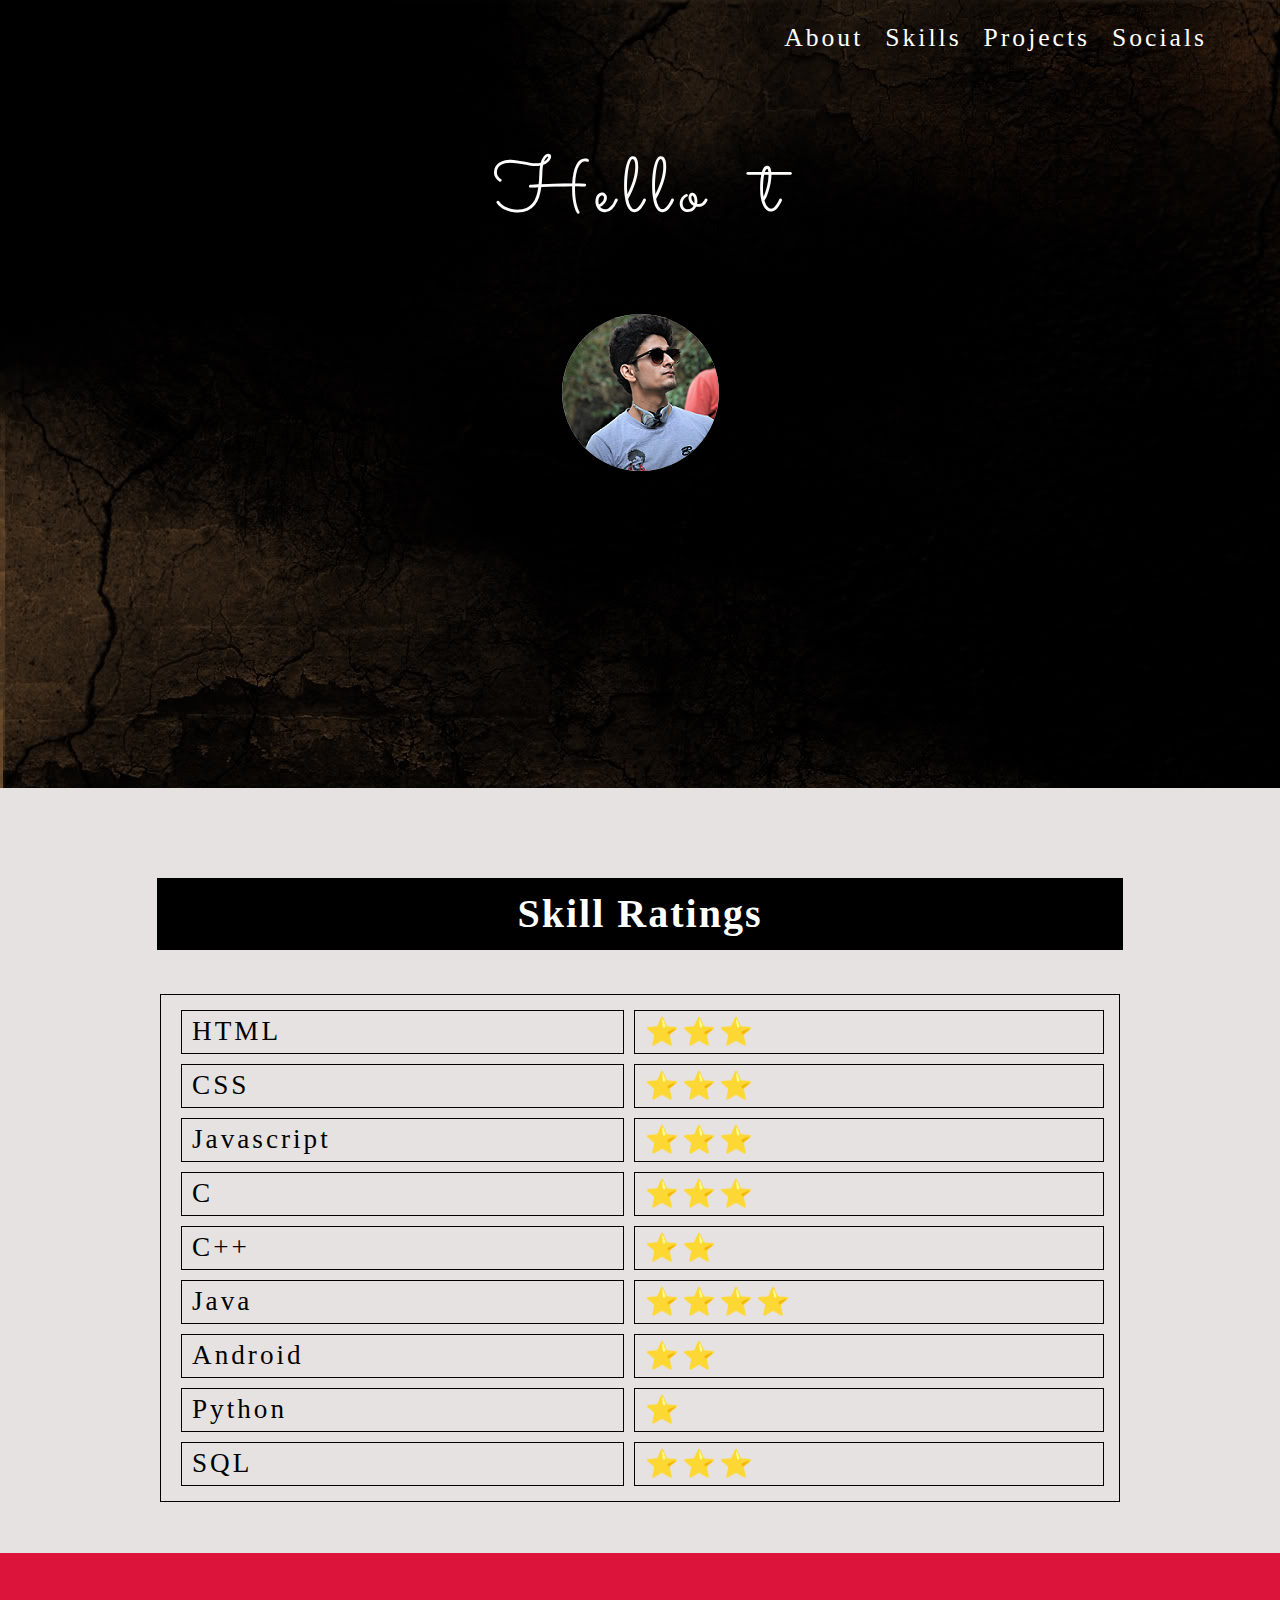
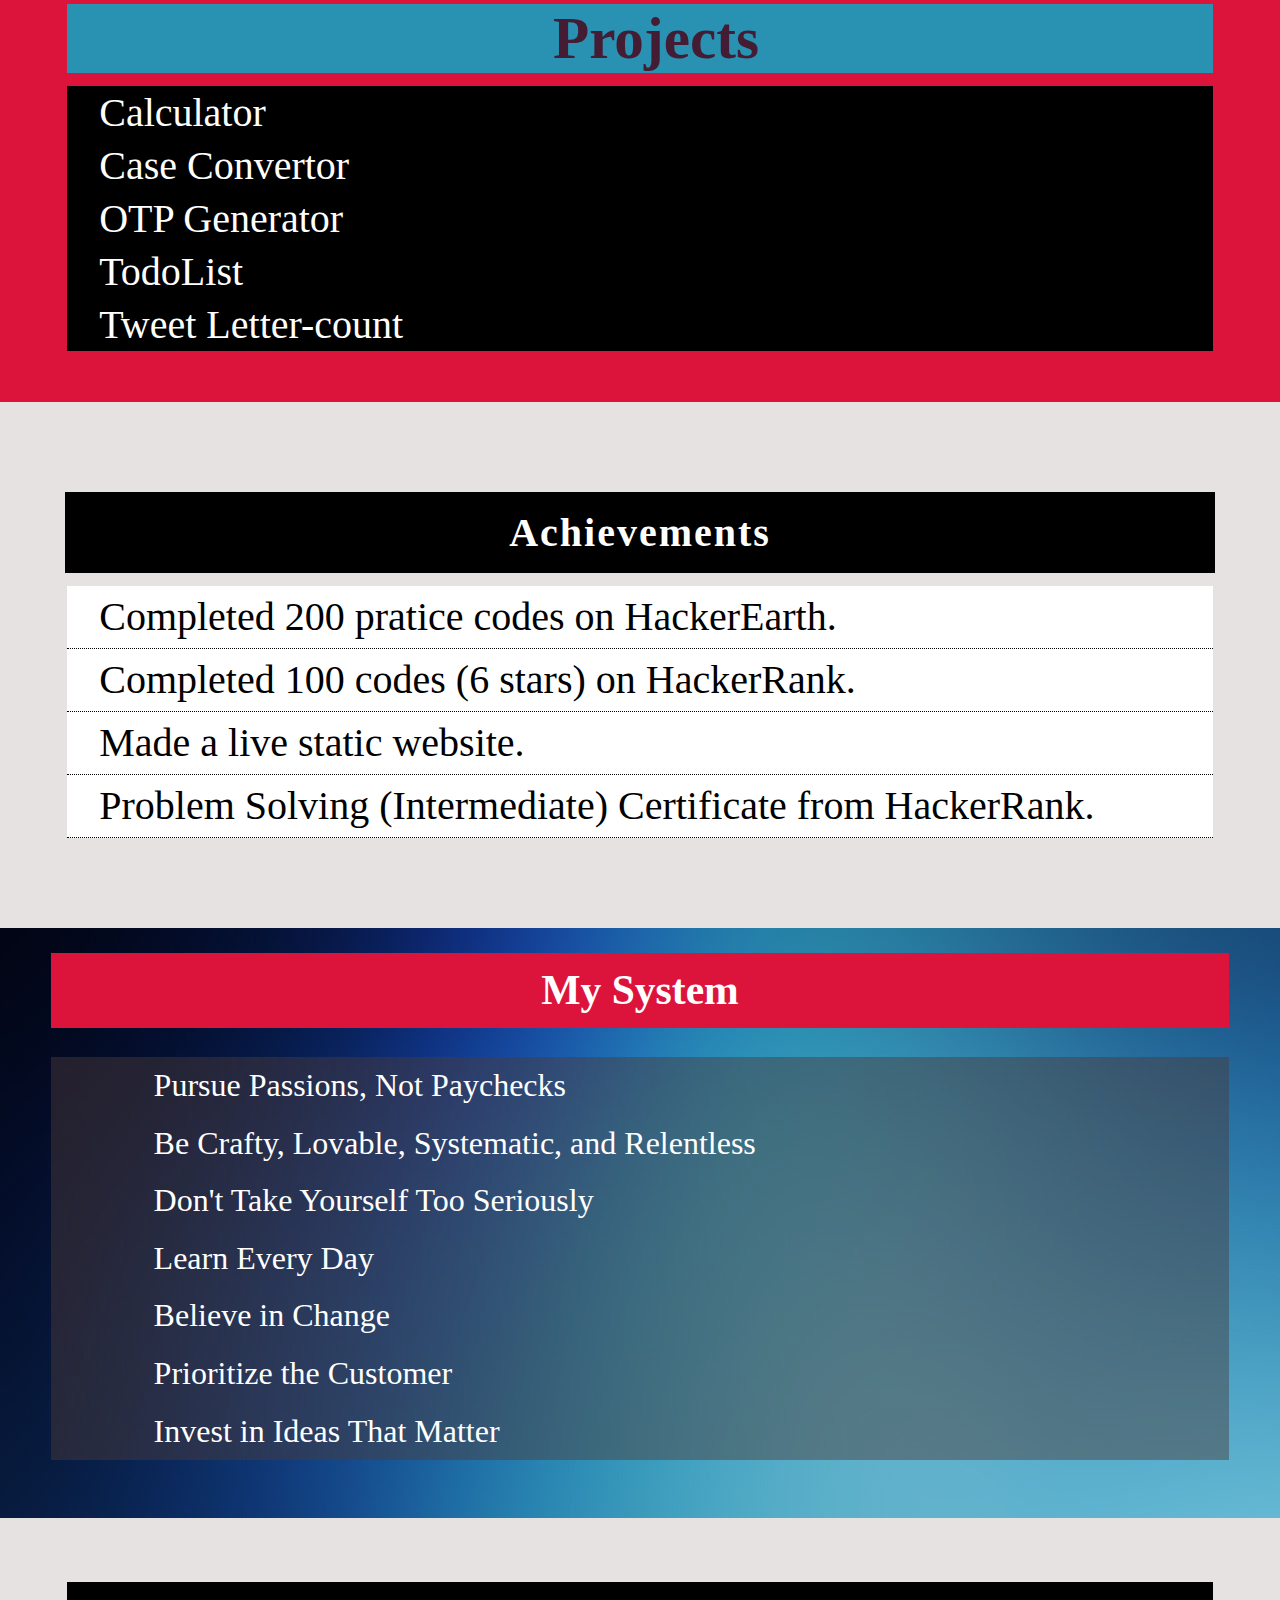
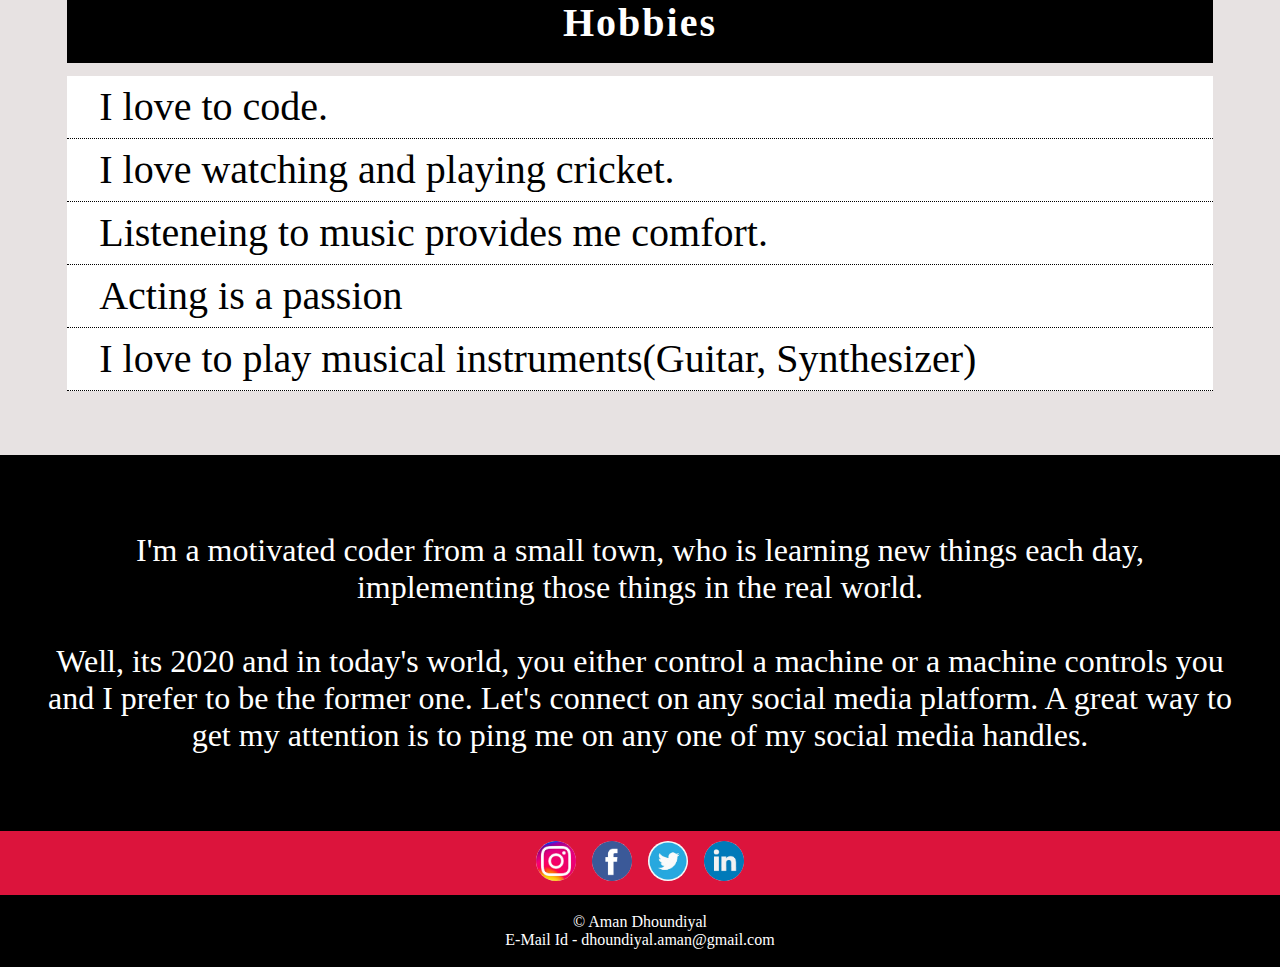
==== index.html @ 6eb8c961 "Update index.html" ====
<!DOCTYPE html>
<html lang="en">
<head>
    <meta charset="UTF-8">
    <meta name="viewport" content="width=device-width, initial-scale=1.0">
    

    <meta name="description" content="Aman Dhoundiyal is a coder who hails from bareilly.
    Website name-www.amandhoundiyal.cf/www.amandhoundiyal.com
    ">
  <meta name="keywords" content="Aman Dhoundiyal Software Developer, Best Coder's Website, 
  Best website, Meliora Videos">
  <meta name="author" content="Aman Dhoundiyal">
    <meta name="msvalidate.01" content="46047F8E75899493DBE0C443505848D6" />

    
    <link rel="icon" href="icon.png">

    <title>Aman Dhoundiyal</title>
    <link rel="stylesheet" href="styles.css">
    <link href="https://fonts.googleapis.com/css2?family=Merriweather&family=Montserrat:wght@400;500&family=Sacramento&display=swap" rel="stylesheet">
    <script type="text/javascript" src="app.js"></script>
</head>
<body onload="load()">
    

    <header>
        <div id="nav">
            <ul>
                <a href="#about"><li>About</li></a>
                <a href="#skills"><li>Skills</li></a>
                <a href="#project"><li>Projects</li></a>
                <a href="#socials"><li>Socials</li></a>
                
            
            </ul>
        </div>
    </header>




  



    <div id="main">
        <p ></p>
        <br>
        <p class="write"> </p>

        <img src="aman.png" alt="Aman Dhoundiyal">

    </div>




<div id=skills>
    <h1>Skill Ratings</h1>
    <table cellspacing="10">
      <tr>
              <td>HTML </td>&nbsp;&nbsp;
              <td> ⭐⭐⭐</td>
            </tr>

            <tr>
                <td>CSS </td>
                <td>⭐⭐⭐</td>
              </tr>

              <tr>
                <td>Javascript </td>
                <td>⭐⭐⭐</td>
              </tr>
  
              <tr>
                <td>C </td>
                <td>⭐⭐⭐</td>
              </tr>

              <tr>
                <td>C++ </td>
                <td>⭐⭐</td>
              </tr>

            <tr>
              <td>Java </td>
              <td>⭐⭐⭐⭐</td>
            </tr>
  
            <tr>
              <td>Android </td>
              <td>⭐⭐</td>
            </tr>
  
            <tr>
                <td>Python </td>
                <td>⭐</td>
              </tr> 
              <tr>

                <td>SQL </td>
                <td>⭐⭐⭐</td>
              </tr>

            
          </table>

        </div>






    <div id="project">
        <h1>Projects</h1>
        <ul>
            <a href="calc.html"><li>Calculator</li></a>
            <a href="case.html"><li>Case Convertor</li></a>
            <a href="otp.html"><li>OTP Generator</li></a>
            <a href="todolist.html"><li>TodoList</li></a>
            <a href="tweet.html"><li>Tweet Letter-count</li></a>
        </ul>
    </div>



    <div id="achievements">
        <h1>Achievements</h1>
        <ul>
            <a href="https://www.hackerearth.com/@dhoundiyal.aman">
            <li>Completed 200 pratice codes on HackerEarth.</li></a>

            <a href="https://www.hackerrank.com/dhoundiyal_aman">
                <li>Completed 100 codes (6 stars) on HackerRank.</li></a>

            <a href="http://www.melioravideos.com/">
                <li>Made a live static website.</li></a>

            <a href="https://www.hackerrank.com/certificates/1d740574e50d">
                <li>Problem Solving (Intermediate) Certificate from HackerRank.</li></a>
        </ul>
    </div>


<div id="intellect">

<h1>My System</h1>
<br>
<ul>
<li> Pursue Passions, Not Paychecks</li>
<li>Be Crafty, Lovable, Systematic, and Relentless</li>
<li>Don't Take Yourself Too Seriously</li>
<li>Learn Every Day</li>
<li>Believe in Change</li>
<li>Prioritize the Customer</li>
<li>Invest in Ideas That Matter</li>
</ul>
<br>
<br>


</div>


<div id="hobbies">
    <h1>Hobbies</h1>
<ul>
    <li>I love to code.</li>
    <li>I love watching and playing cricket.</li>
    <li>Listeneing to music provides me comfort.</li>
    <li>Acting is a passion</li>
    <li>I love to play musical instruments(Guitar, Synthesizer)</li>
</ul>
</div>



<div id="footer">

    <p class="f1" id="about">I'm a motivated coder from a small town,

who is learning new things each day,

implementing those things in the real world.
<br><br>

Well, its 2020 and in today's world, you either control a machine or a machine controls you and 
I prefer to be the former one.

Let's connect on any social media platform. 
A great way to get my attention is to ping me on any one of my social media handles.</p>

<div class="social" id="socials">
    
<a href="https://www.instagram.com/dhoundi_aman/" ><img src="instagram.jpg" alt="Aman Dhoundiyal instagram"></a>
<a href="https://www.facebook.com/amann.dhoundiyal/" ><img src="facebook.png" alt="Aman Dhoundiyal facebook"></a>
<a href="https://twitter.com/aman_dhoundiyal" ><img src="twitter.jpg" alt="Aman Dhoundiyal twitter"></a>
<a href="https://www.linkedin.com/in/aman-dhoundiyal-9a9132147/" ><img src="linked.png" alt="Aman Dhoundiyal linkedin"></a>

    </div>
    <br>

    <p>&#169; Aman Dhoundiyal</p>
    <p>E-Mail Id - dhoundiyal.aman@gmail.com</p>
    <br>

    </div>


</body>
</html>
---- styles.css ----
*{
	margin: 0;
	padding: 0;
}

ul{
   list-style:none;
}

#nav ul{
    float:right;
    margin-right: 5%;
    margin-top: 1%;
    
}

#nav li{
    z-index:2;
    position: relative;
    display: inline-block;
    color: white;
    padding: 1% 0%;
    margin-top: 1.7%;
    padding:2px 8px;
    font-size: 1.6rem;
    transition: 1s ease;
    border:1px solid transparent;
    letter-spacing: 3px;
   }
#nav li:hover{
    color:black;
    background-color: white;
}

/*body{
    background-image: url(bk.jpg);
}*/

/*main*/
#main{
    position: relative;
    background-color: black;
    font-size: 2.5rem;
    color:white;
    display: block;
    height: 788px;
    width: 100%;
    background-image: url(bk.jpg);
}

#main .write{
  
    margin: 7.3% 10% 4.8% 10%;
    font-size: 4.8rem;
    word-spacing: 22px;
    letter-spacing: 9px;
    color:white;
    text-align: center;
    font-family: "Sacramento", cursive; ;
}

#main img{
    display: block;
    margin: 0 auto;
    text-align: center;
    border-radius: 50%;
}




/*Skills*/
#skills{
    background-color: rgba(155, 134, 134, 0.24);
    padding: 2% 0;
}

#skills h1{

    width: 73.4%;
    margin:2% auto 0;
    color: white;

    background-color: black;
    position: relative;
    margin-top: 5%;
font-size: 2.5rem;
letter-spacing: 2px;
text-align: center;
padding: 1%;
}

#skills table,td,tr{
    /* margin-left: 20%; */
    font-size: 1.7rem;
    letter-spacing: 3px;
    margin:2% auto;
    border: 1px solid black;
    padding: 5px;
    padding-left: 10px;

    
    /* text-align: center; */
}

#skills table{
    
    width:75%;
    
     /* border spacing:15px;  */
}







/*Project*/
#project{
background-color:crimson;
padding:4% 0% 2% 0%;
} 

#project h1{
    position: relative;
    margin-top: 17%;
    text-align: center;
    background-color: rgb(41, 145, 177);
    color: rgb(68, 29, 53);
    margin: 0 auto;
    width:87%;
    font-size: 3.7rem;
    padding-left: 2rem;
    }

#project ul{
margin-top: 1%;
padding-bottom: 2%;
}

#project li{
padding-top: 3px;
padding-bottom: 3px;
background-color: black;
color:white;
width: 87%;
margin: 0 auto;
font-size: 2.5rem;
padding-left: 2rem;
transition: 0.5s ease;
}
#project li:hover{
    background-color: white;
    color: black;
}
#project a{
    text-decoration: none;
}

/*achievements*/
#achievements{
    line-height: 1.4;
        background-color: rgba(155, 134, 134, 0.24);
        padding: 5% 0;
    }
    
    #achievements h1{
        width: 89.8%;
        margin:2% auto 0 auto;
        color: white; 
        background-color: black;


    font-size: 2.5rem;
    letter-spacing: 2px;
    text-align: center;
    padding: 1% 0 1% 0;
    }

    #achievements ul{
        margin-top: 1%;
        padding-bottom: 2%;
        }
        #achievements li{
        padding-top: 3px;
        padding-bottom: 3px;
        background-color: white;
        color: black;
        width: 87%;
        margin: 0 auto;
        font-size: 2.5rem;
        padding-left: 2rem;
        transition: 0.5s ease;
        border-bottom: 1px dotted;
        }
        #achievements li:hover{
           
            background-color: black;
        color:white;
        }

        #achievements a{
text-decoration: none;
        }




/*intellect*/
#intellect{
    background-image: url(blg.jpg);
    line-height: 1.8;
    padding-left: 0%;
    padding-top: 2%;
}
#intellect h1{

width: 92%;
    background-color: crimson;
    margin: 0 auto;
    padding-top: 0%;
    text-align: center;
    color: white;
    font-size: 2.6rem;
}

#intellect ul{
    background-color: rgba(76, 59, 56, 0.464);
    padding-left: 8%;
    width: 84%;
    margin: 0 auto;
}
#intellect li{
    color: white;
    font-size: 2rem;
    
}



/*hobbies*/
#hobbies{
    line-height: 1.4;
    background-color: rgba(155, 134, 134, 0.24);
    padding: 3% 0 ;
}

#hobbies h1{
    width: 87.6%;
    margin:2% auto 0;
    color: white;
    background-color: black;


font-size: 2.5rem;
letter-spacing: 2px;
text-align: center;
padding: 1%;
}

#hobbies ul{
    margin-top: 1%;
    padding-bottom: 2%;
    }
    #hobbies li{
    padding-top: 3px;
    padding-bottom: 3px;
    background-color: white;
    color: black;
    width: 87%;
    margin: 0 auto;
    font-size: 2.5rem;
    padding-left: 2rem;
    transition: 0.5s ease;
    border-bottom: 1px dotted;
    }
    #hobbies li:hover{
       
        background-color: black;
    color:white;
    }







/*Footer*/
#footer{
    background-color: black;
}
#footer img{
    height:40px;
    width: 40px;
    padding:5px;
    border-radius: 53%;
    
}
.f1{
font-size: 2rem;
padding: 1% 5%;
margin-left: 1.5%;
margin-right: 1.5%;
}

.social{
    background-color: crimson;
    /* display: inline-block; */
    margin-left: auto;
    margin-right: auto;
    text-align: center;
    padding-top: 4px;
padding-bottom: 4px;

}


#footer img{
    /* transition: 0.5s ease;
    background-color:white; */

    border: 1px solid transparent;
    transition: transform .2s;
    
}

#footer img:hover{
    /* transition: 0.5s ease;
    background-color:white; */
    transform: scale(1.25);
    transition: 0.9 ease;
    border: 1px solid white;
    color: white;
    
}
#footer p{
    text-align: center;
    color:white;
   
}
.f1{
    padding: 6% 2% 6% 2%;
}



@media (max-width:780px)
{

    #main .write{
        padding-top:11%;
        padding-bottom: 5%;
        margin: 0 10%;
        font-size: 3.5rem;
        word-spacing: 17px;
        letter-spacing: 8px;
        color:white;
        text-align: center;
        font-family: "Sacramento", cursive; ;
    }

    
    #skills h1{
        width:77.5%;
            }

    #achievements h1{
        width: 93.8%;
    }
    #hobbies h1{
        width:92.5%;


}
}

@media (max-width:500px)
{
    h1,h2{
        font-size: 2.1rem;
    }

    .f1{
        font-size: 1.4rem;
    }

    ul li{
        font-size: 1.3rem;
    }

    #main .write{
        padding-top:11%;
        padding-bottom: 17%;
        margin: 0 10%;
        font-size: 2.5rem;
        word-spacing: 16px;
        letter-spacing: 7px;
        color:white;
        text-align: center;
        font-family: "Sacramento", cursive; ;
    }

    #nav li{
        font-size: 0.8rem;
    }
    #skills h1{
        width:77.5%;
            }

            #skills table,td,tr{
                /* margin-left: 20%; */
                font-size: 1.2rem;
                letter-spacing: 2.3px;
                margin:2% auto;
                border: 1px solid black;
                padding: 3.5px;
                padding-left: 8px;
            
                
                /* text-align: center; */
            }




            #project h1{
              font-size: 2.2rem;
            }
  #project ul li{
    font-size: 1.3rem;
  }

    #achievements h1{
      width: 93.8%;
      font-size: 2.1rem;
  }
  #achievements ul li{
    font-size: 1.3rem;
  }

  #intellect h1{
    font-size: 2.1rem;
  }
  #intellect ul li{
    font-size: 1.3rem;
  }

  #hobbies h1{
      width:92.5%;
      font-size: 2.1rem;
  }
  #hobbies ul li{
    font-size: 1.3rem;
  }

  #about{
    font-size: 1.3rem;
  }
}



@media (max-width:330px){

    li{
        font-size: 1.0rem;
    }

    h1,h2{
        font-size: 2rem;
    }


    #main .write{
        padding-top:11%;
        padding-bottom: 6%;
        margin: 0 10%;
        font-size: 2.5rem;
        word-spacing: 16px;
        letter-spacing: 7px;
        color:white;
        text-align: center;
        font-family: "Sacramento", cursive; ;
    }

    #nav li{
        font-size: 0.8rem;
    }
    #skills h1{
        width:77.5%;
            }

    #skills table,td,tr{
                /* margin-left: 20%; */
                font-size: 1.1rem;
                letter-spacing: 2.1px;
                margin:1% auto;
                border: 1px solid black;
                padding: 3.3px;
                padding-left: 8px;
            
                
                /* text-align: center; */
      }


      #project h1{
        font-size: 2.1rem;
      }
    #achievements h1{
        width: 93.8%;
        font-size: 2rem;
    }
    #achievements ul li{
      font-size: 1.2rem;
    }

#intellect h1{
  font-size: 2rem;
}
#intellect ul li{
  font-size: 1.2rem;
}

    #hobbies h1{
        width:92.5%;
        font-size: 2rem;
    }
    #hobbies ul li{
      font-size: 1.2rem;
    }

    #about{
      font-size: 1.2rem;
    }

  }
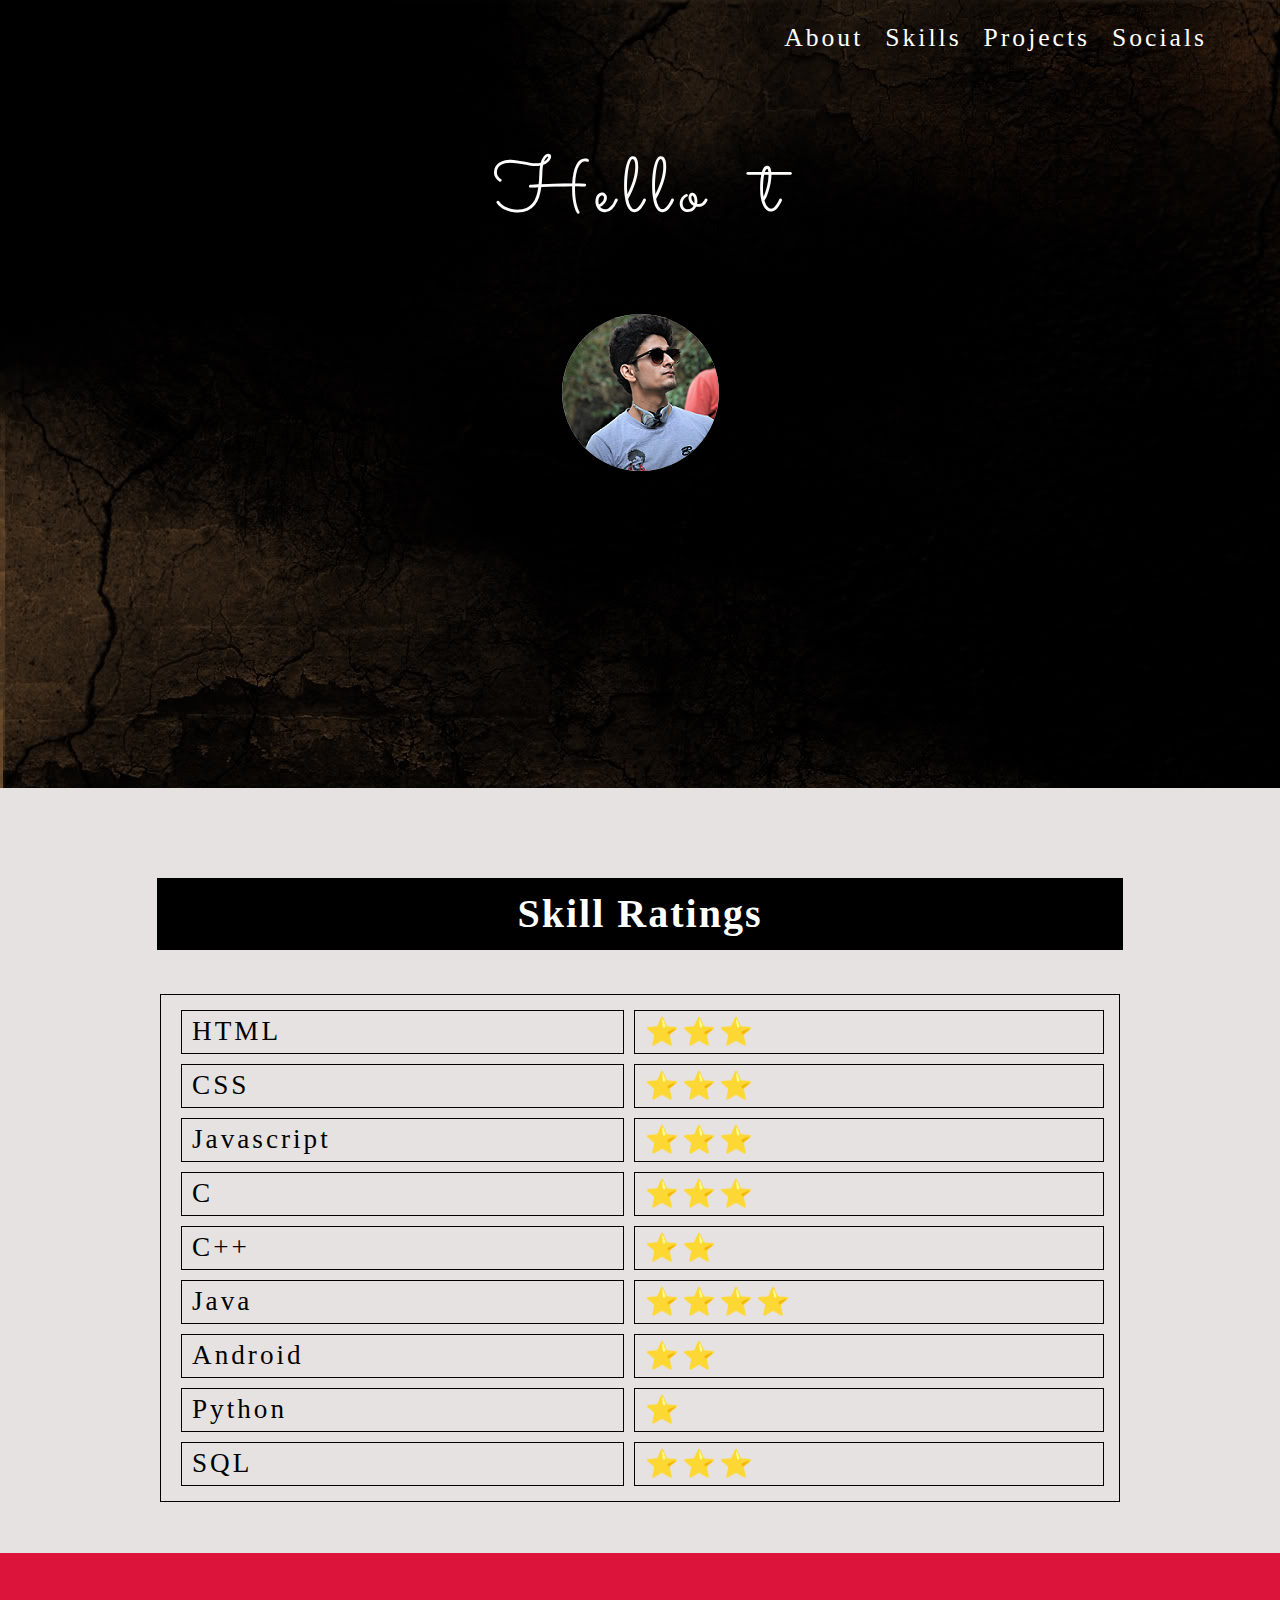
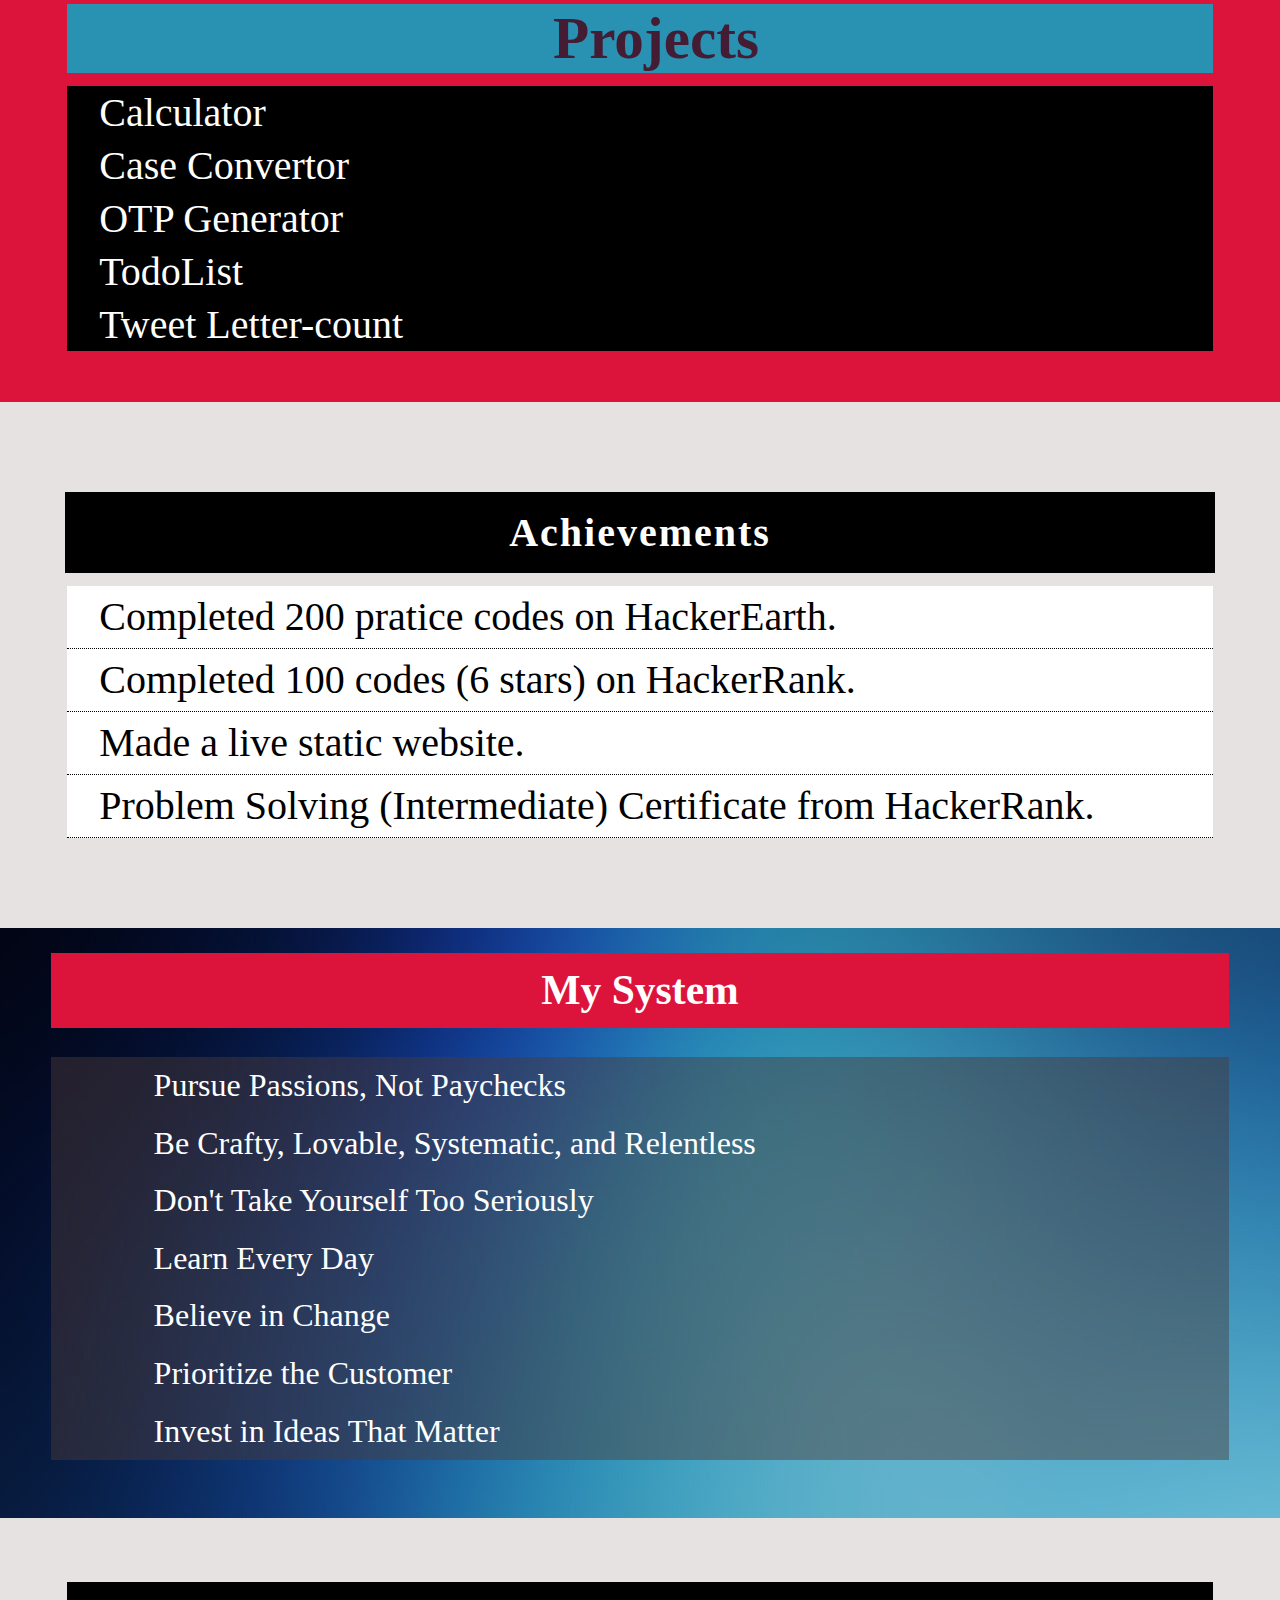
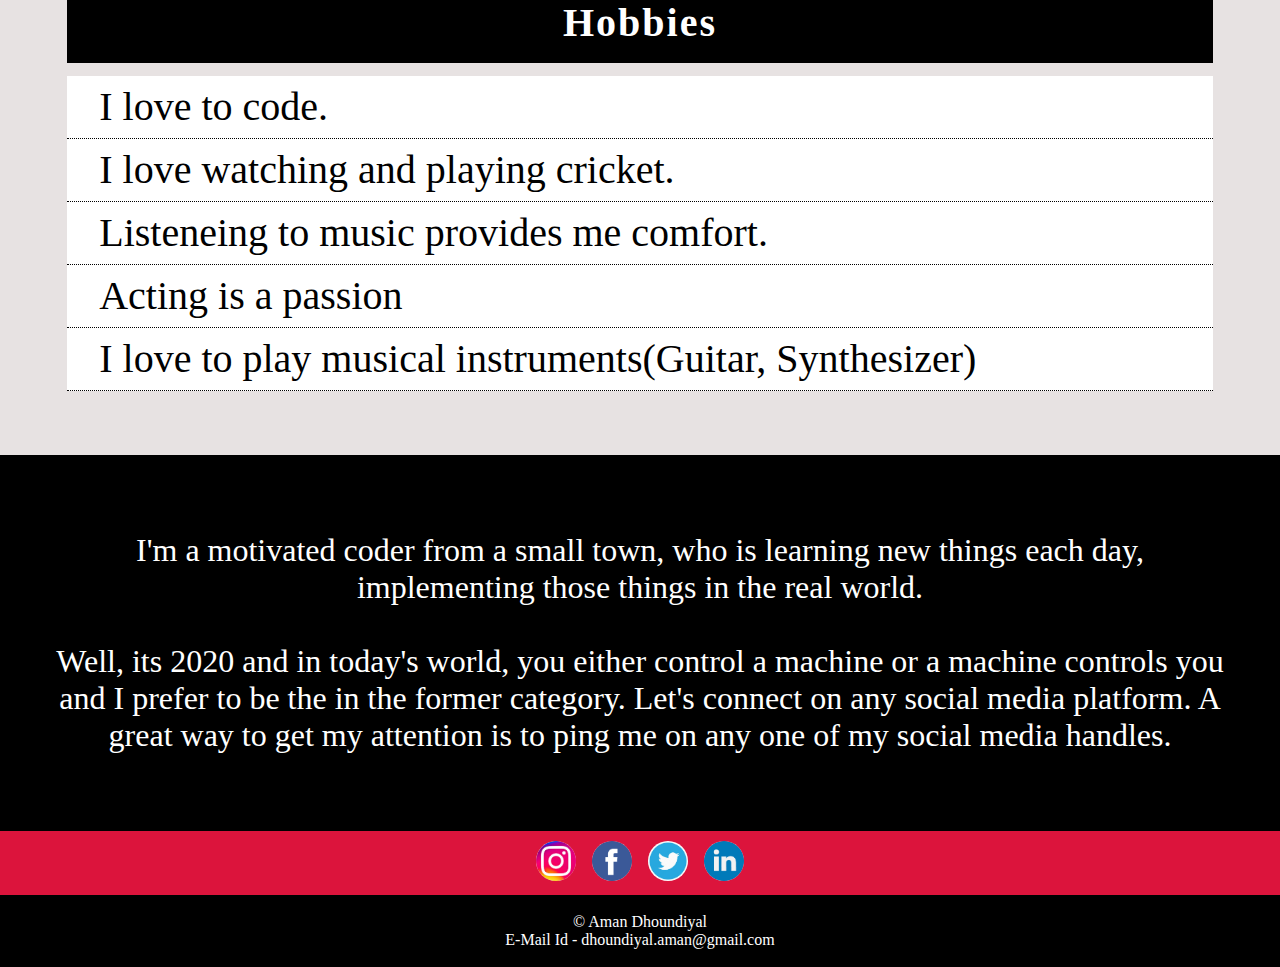
==== commit 2edf8c53: "Update index.html" ====
--- a/index.html
+++ b/index.html
@@ -188,7 +188,7 @@
 <br><br>
 
 Well, its 2020 and in today's world, you either control a machine or a machine controls you and 
-I prefer to be the former one.
+I prefer to be the in the former category.
 
 Let's connect on any social media platform. 
 A great way to get my attention is to ping me on any one of my social media handles.</p>
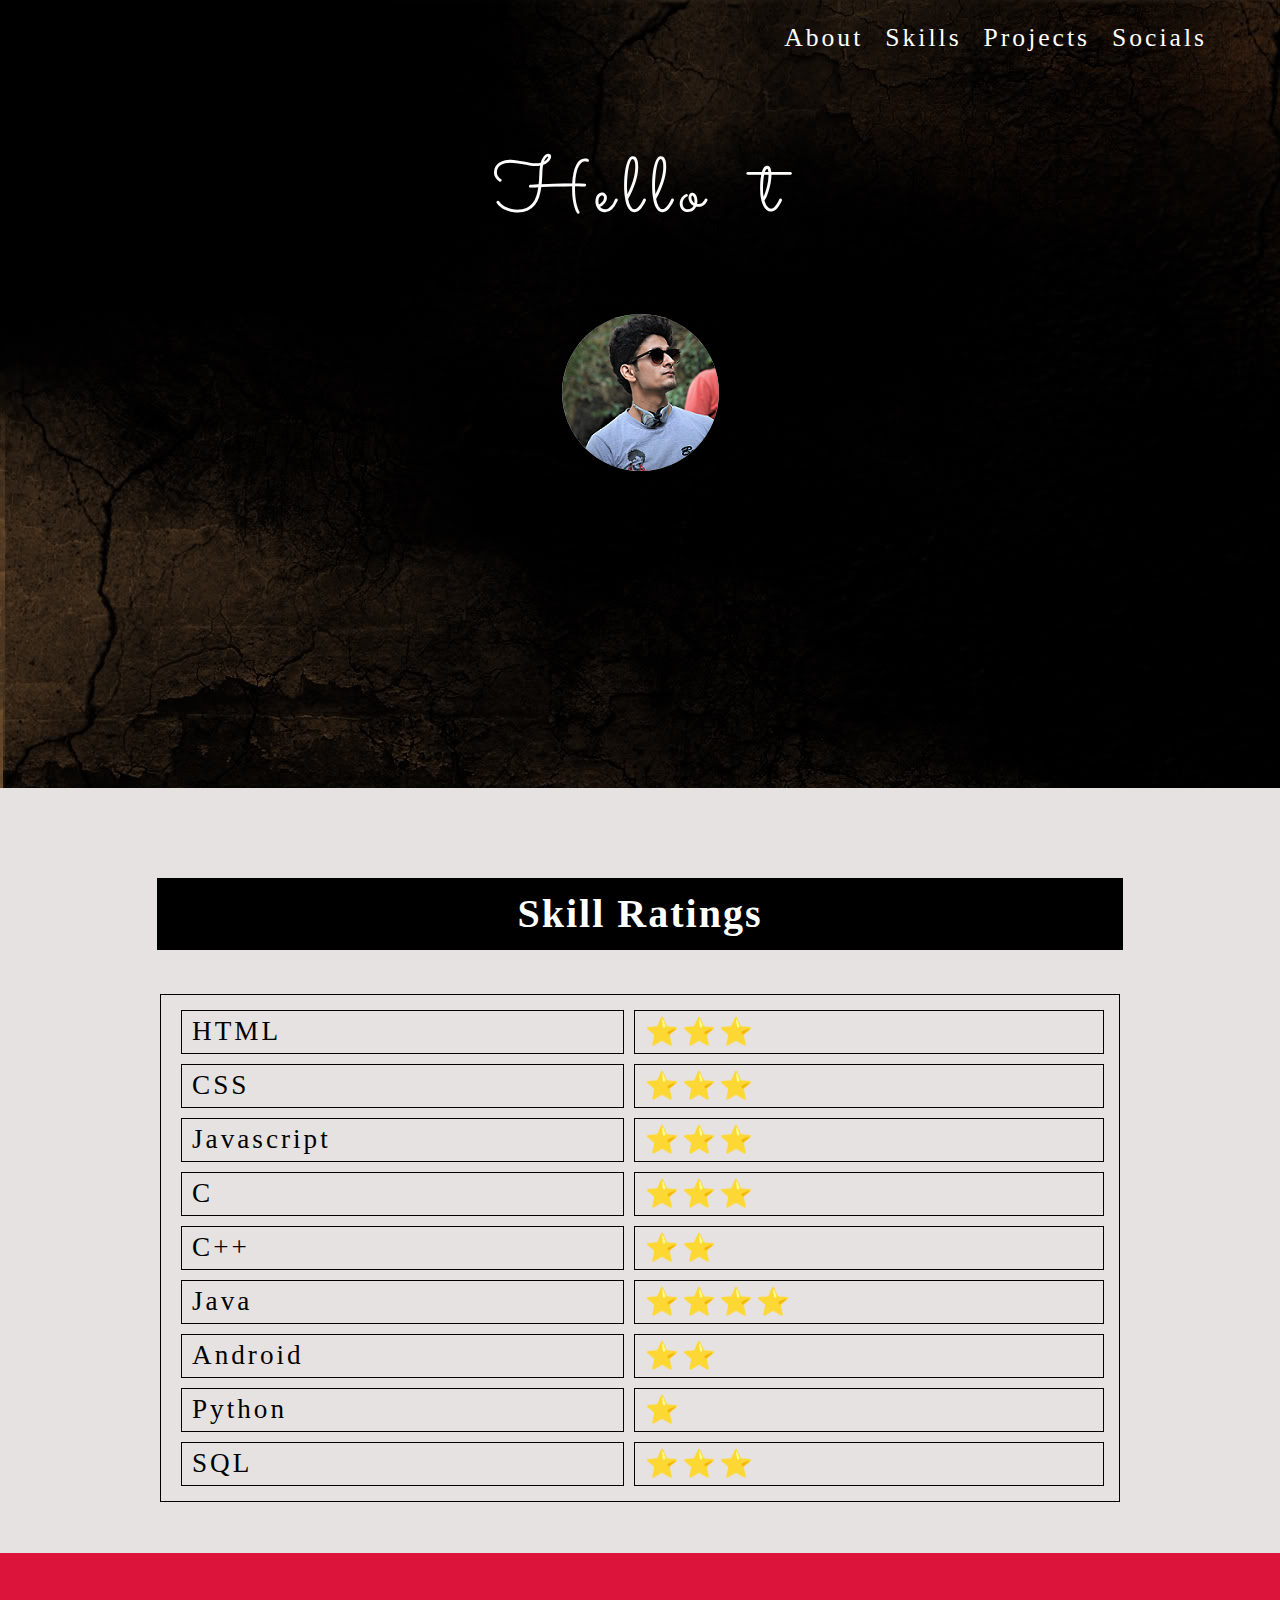
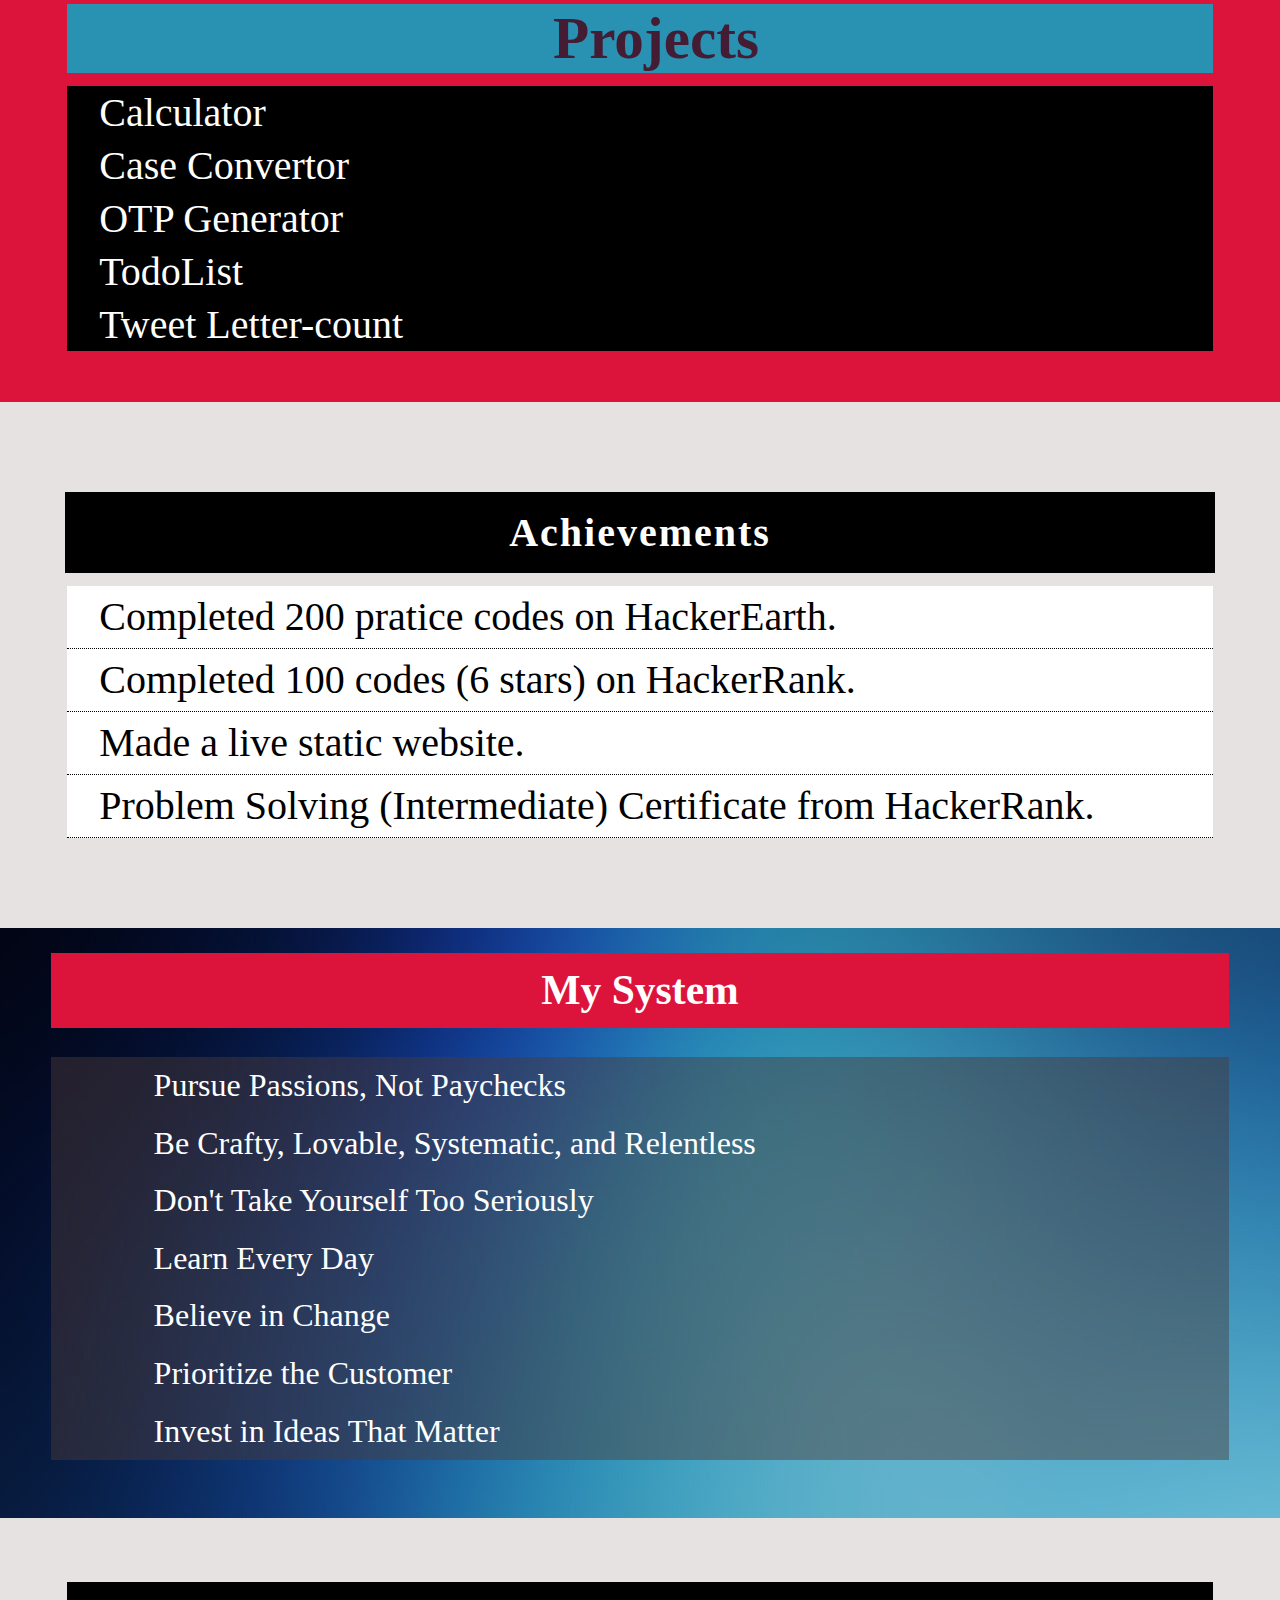
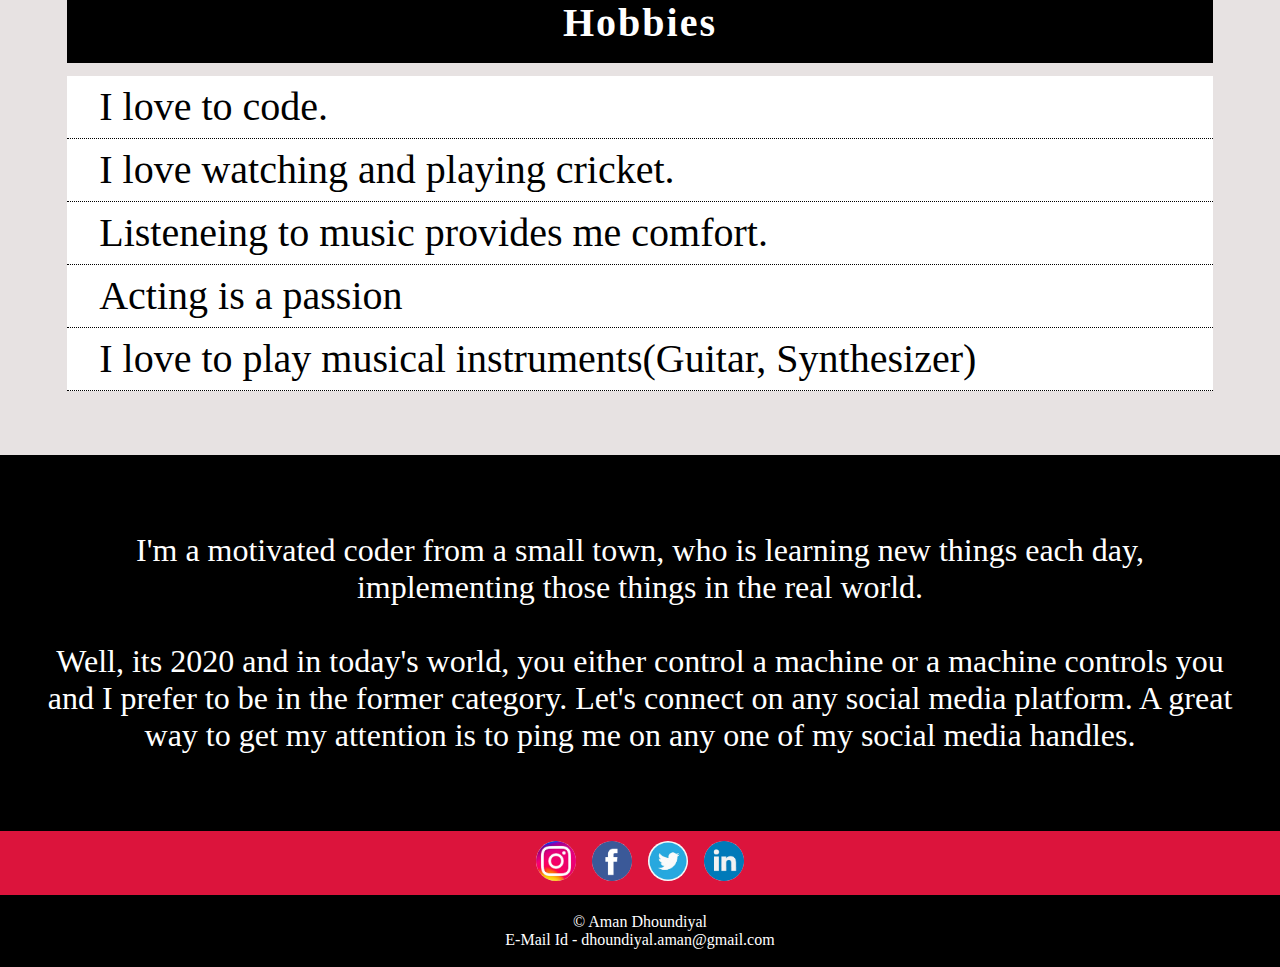
==== commit 50bb64c3: "Update index.html" ====
--- a/index.html
+++ b/index.html
@@ -188,7 +188,7 @@
 <br><br>
 
 Well, its 2020 and in today's world, you either control a machine or a machine controls you and 
-I prefer to be the in the former category.
+I prefer to be in the former category.
 
 Let's connect on any social media platform. 
 A great way to get my attention is to ping me on any one of my social media handles.</p>
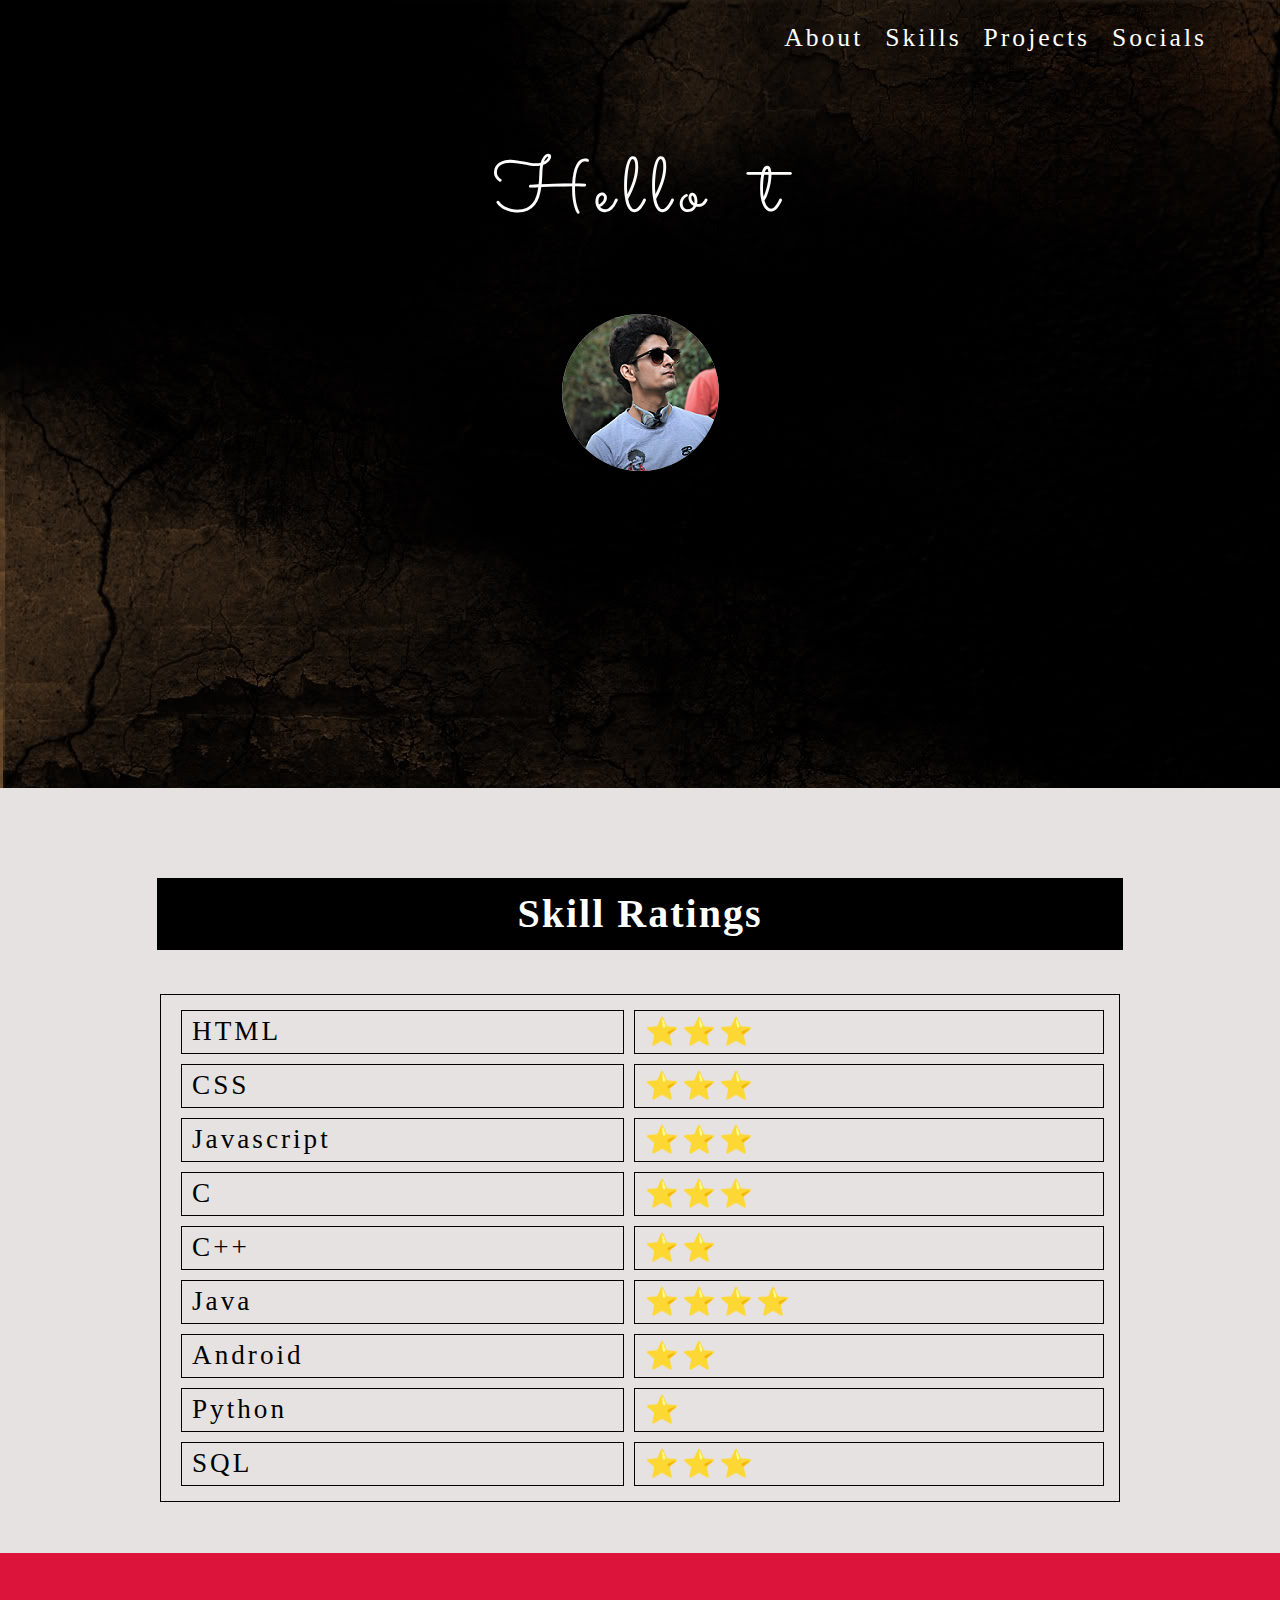
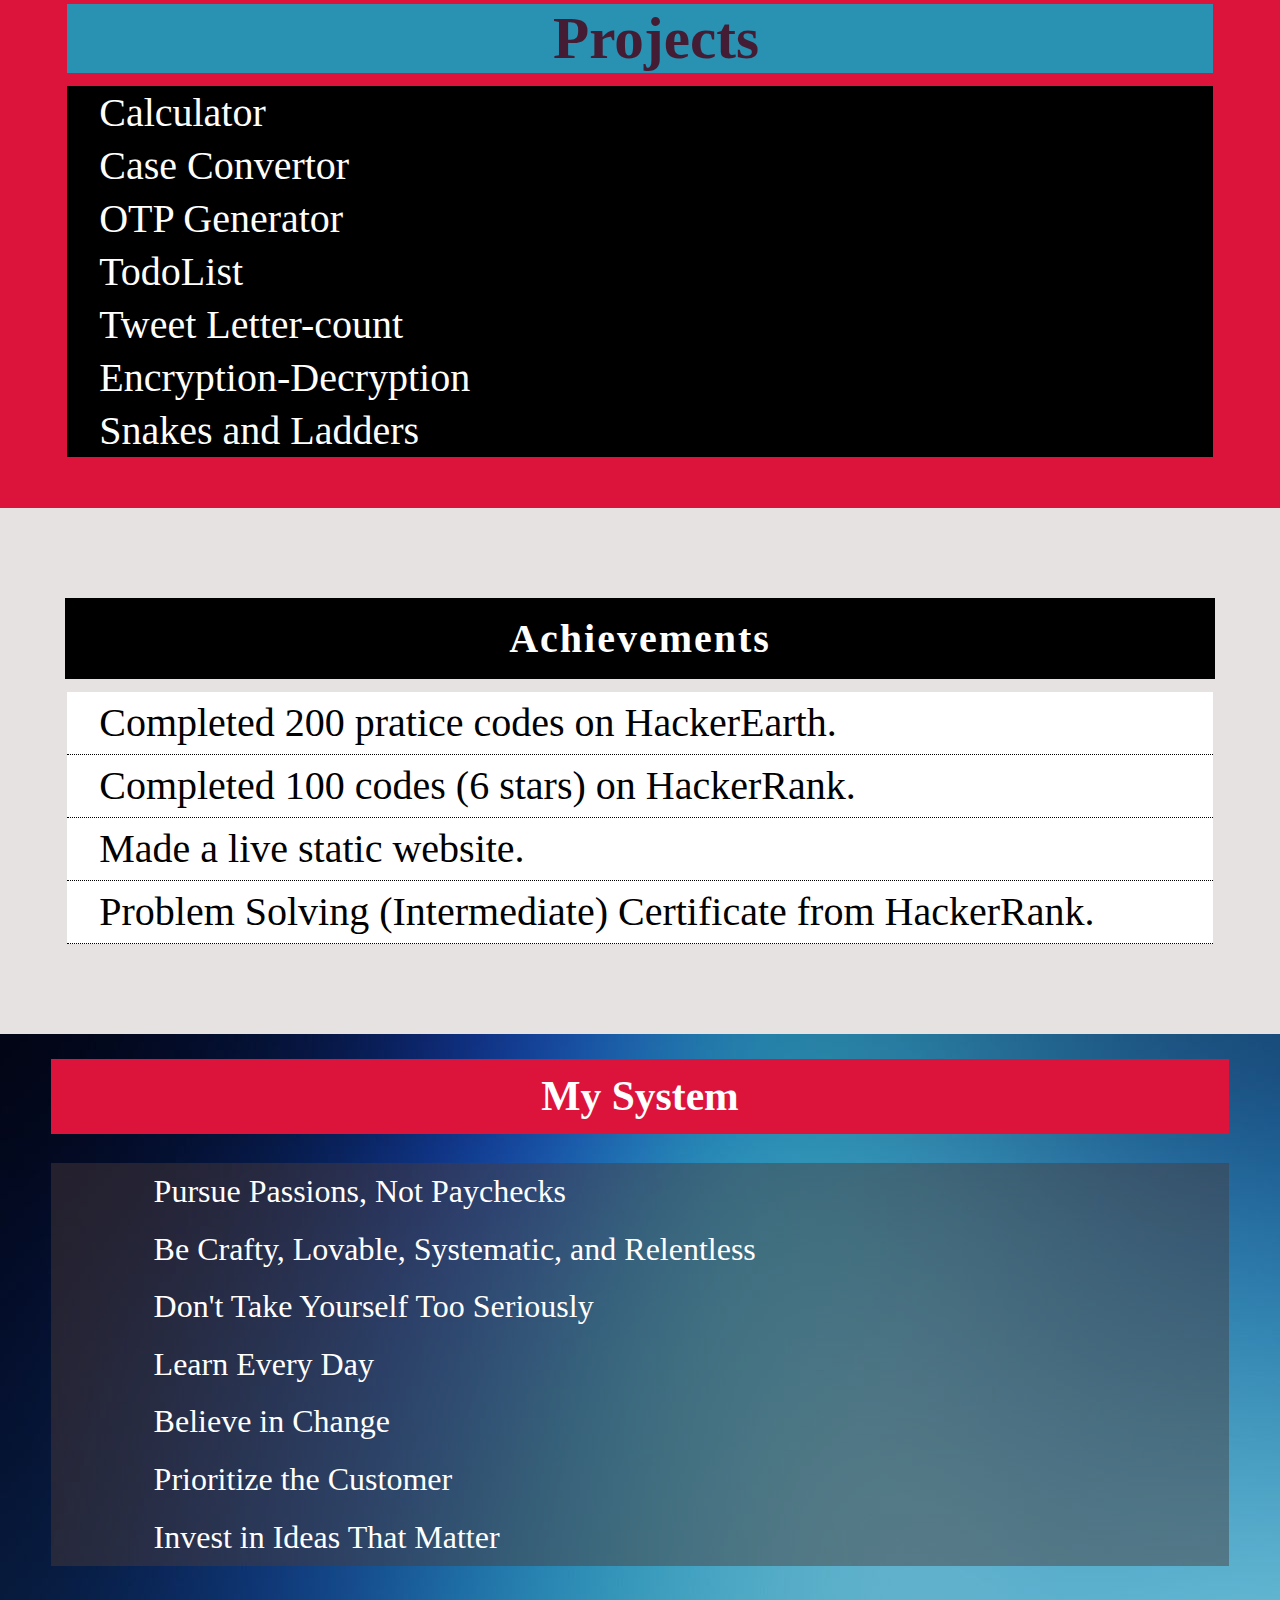
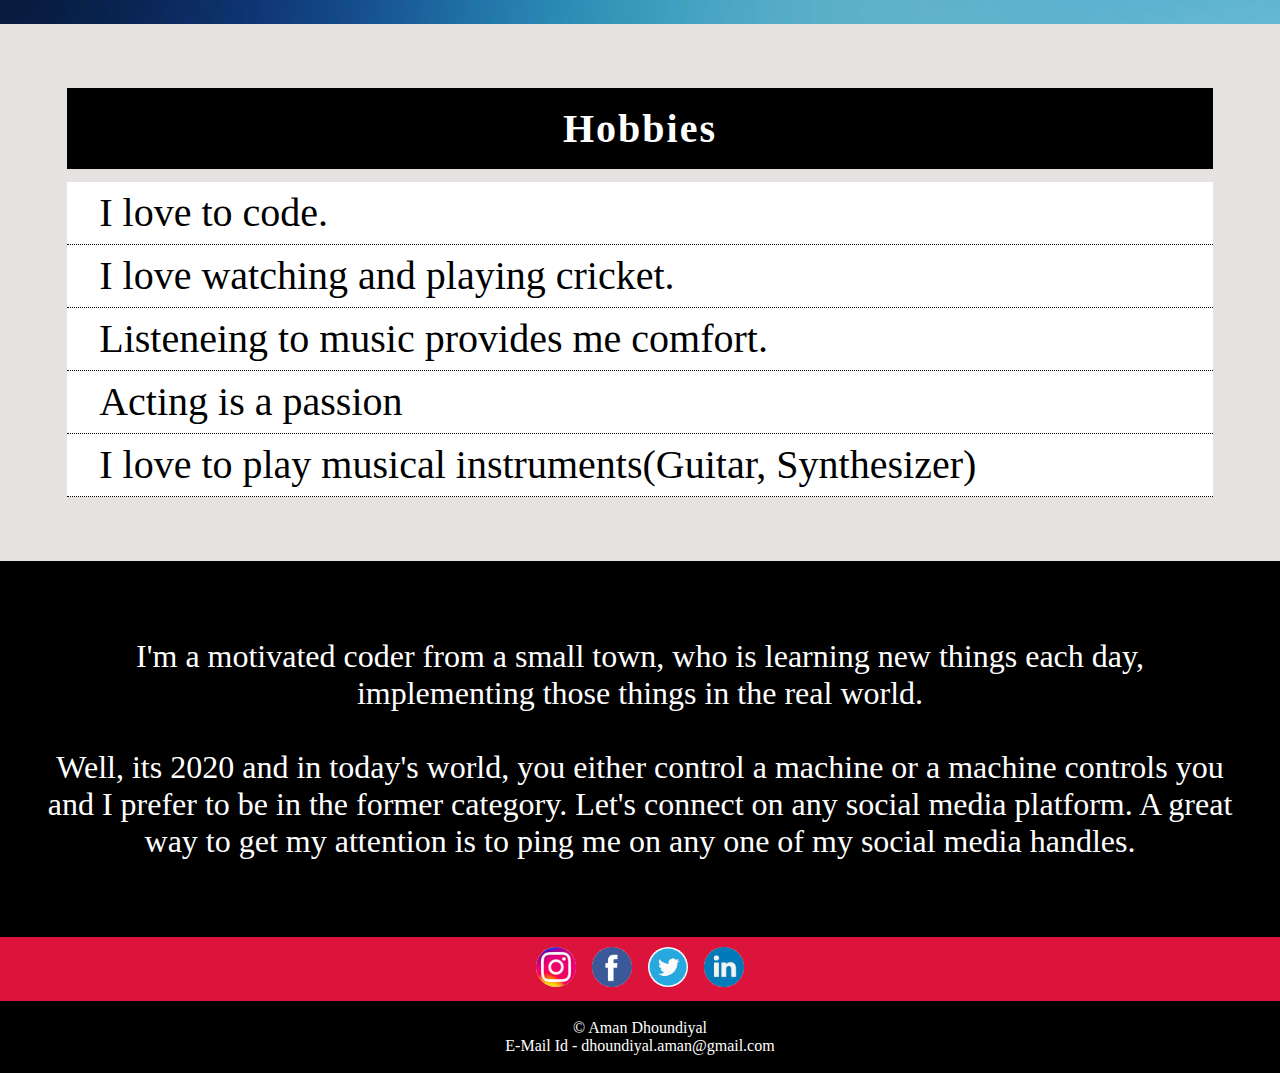
==== commit 1acf125d: "Update index.html" ====
--- a/index.html
+++ b/index.html
@@ -122,6 +122,8 @@
             <a href="otp.html"><li>OTP Generator</li></a>
             <a href="todolist.html"><li>TodoList</li></a>
             <a href="tweet.html"><li>Tweet Letter-count</li></a>
+            <a href="encryp.html"><li>Encryption-Decryption</li></a>
+            <a href="snakesladder.html"><li>Snakes and Ladders</li></a>
         </ul>
     </div>
 
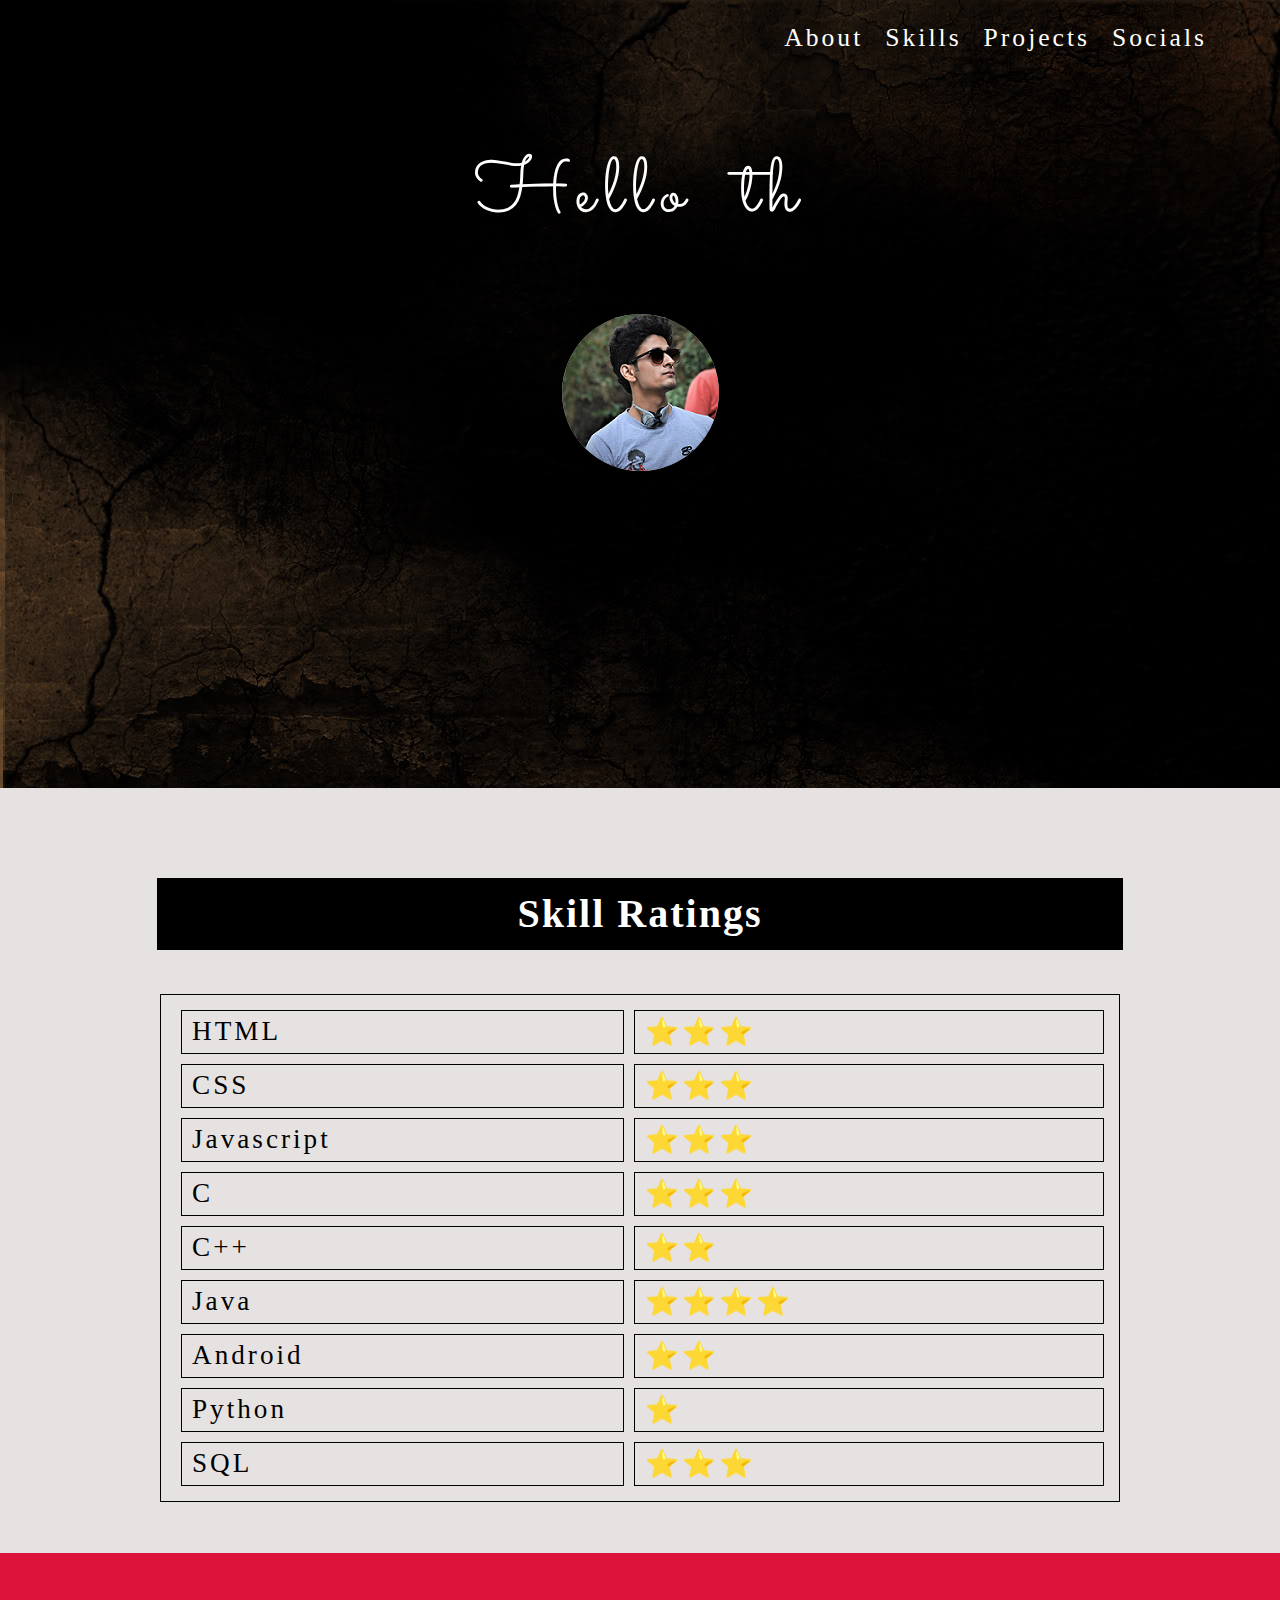
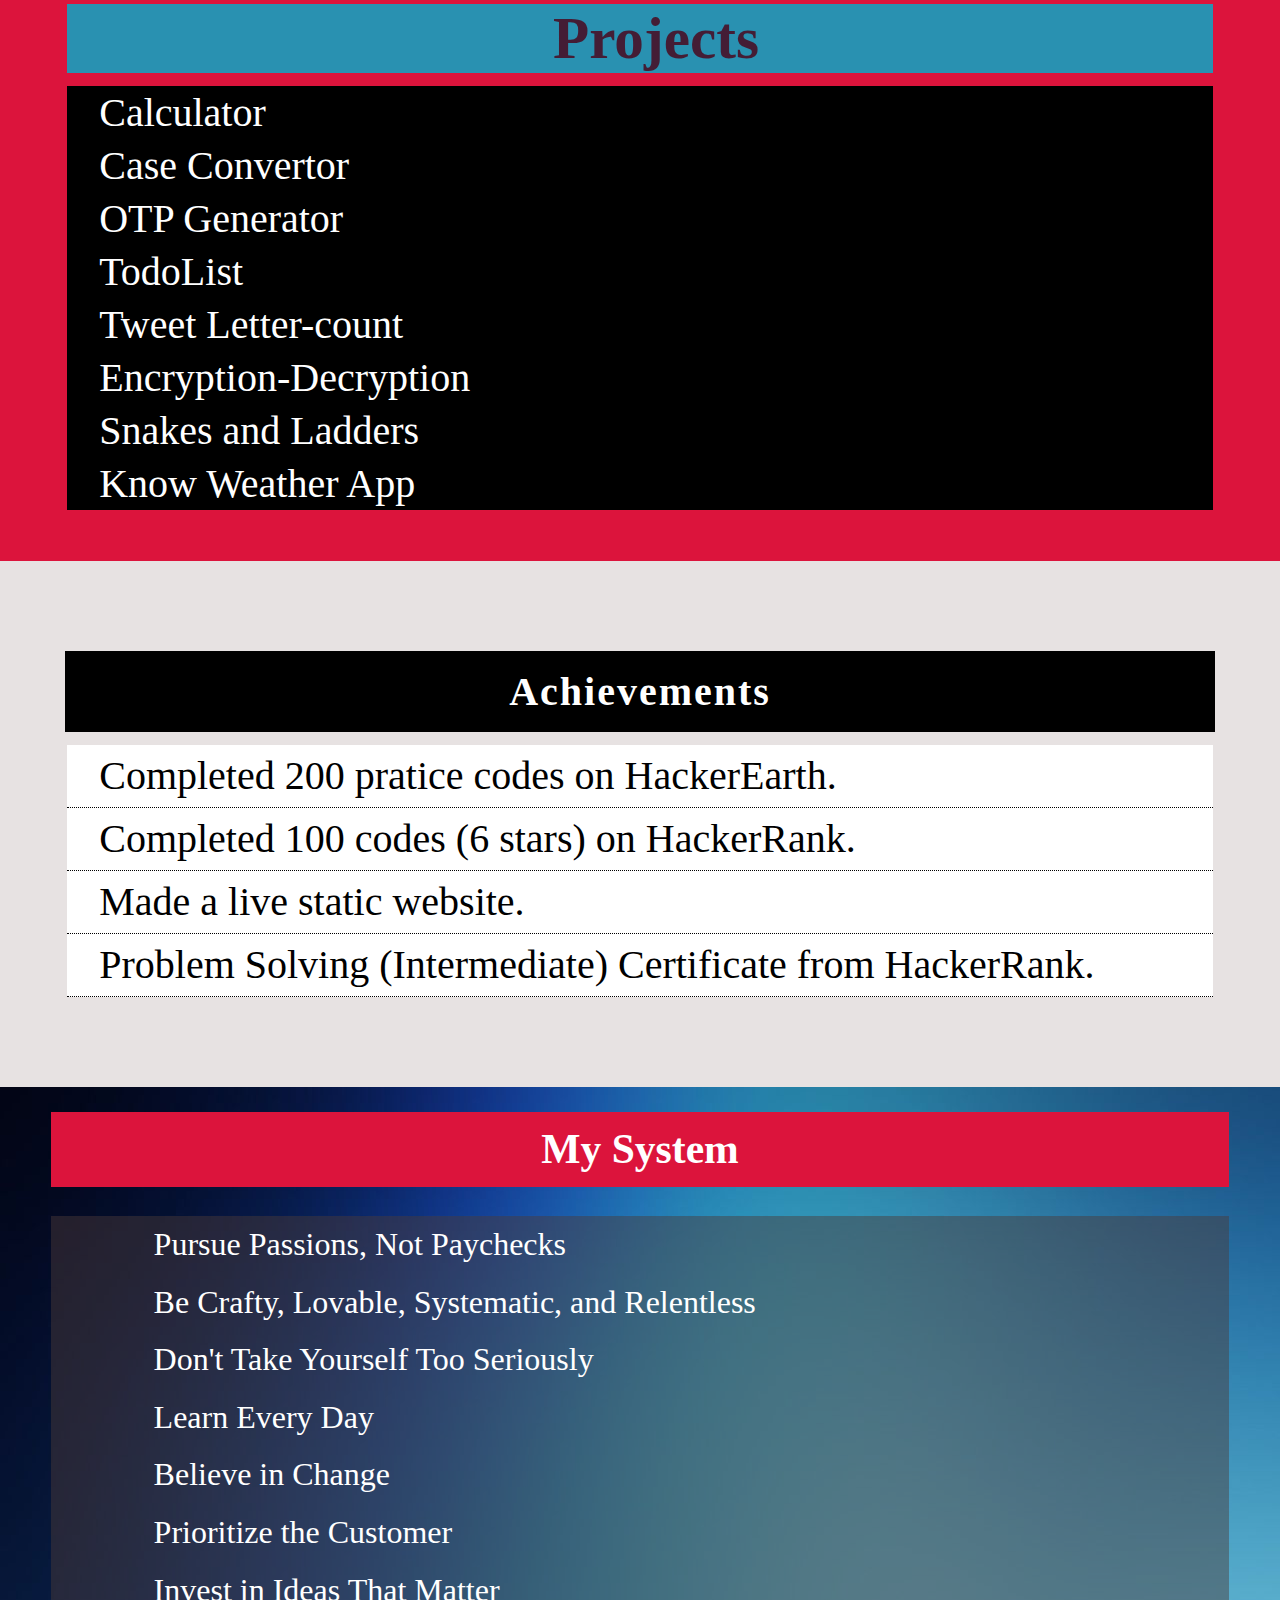
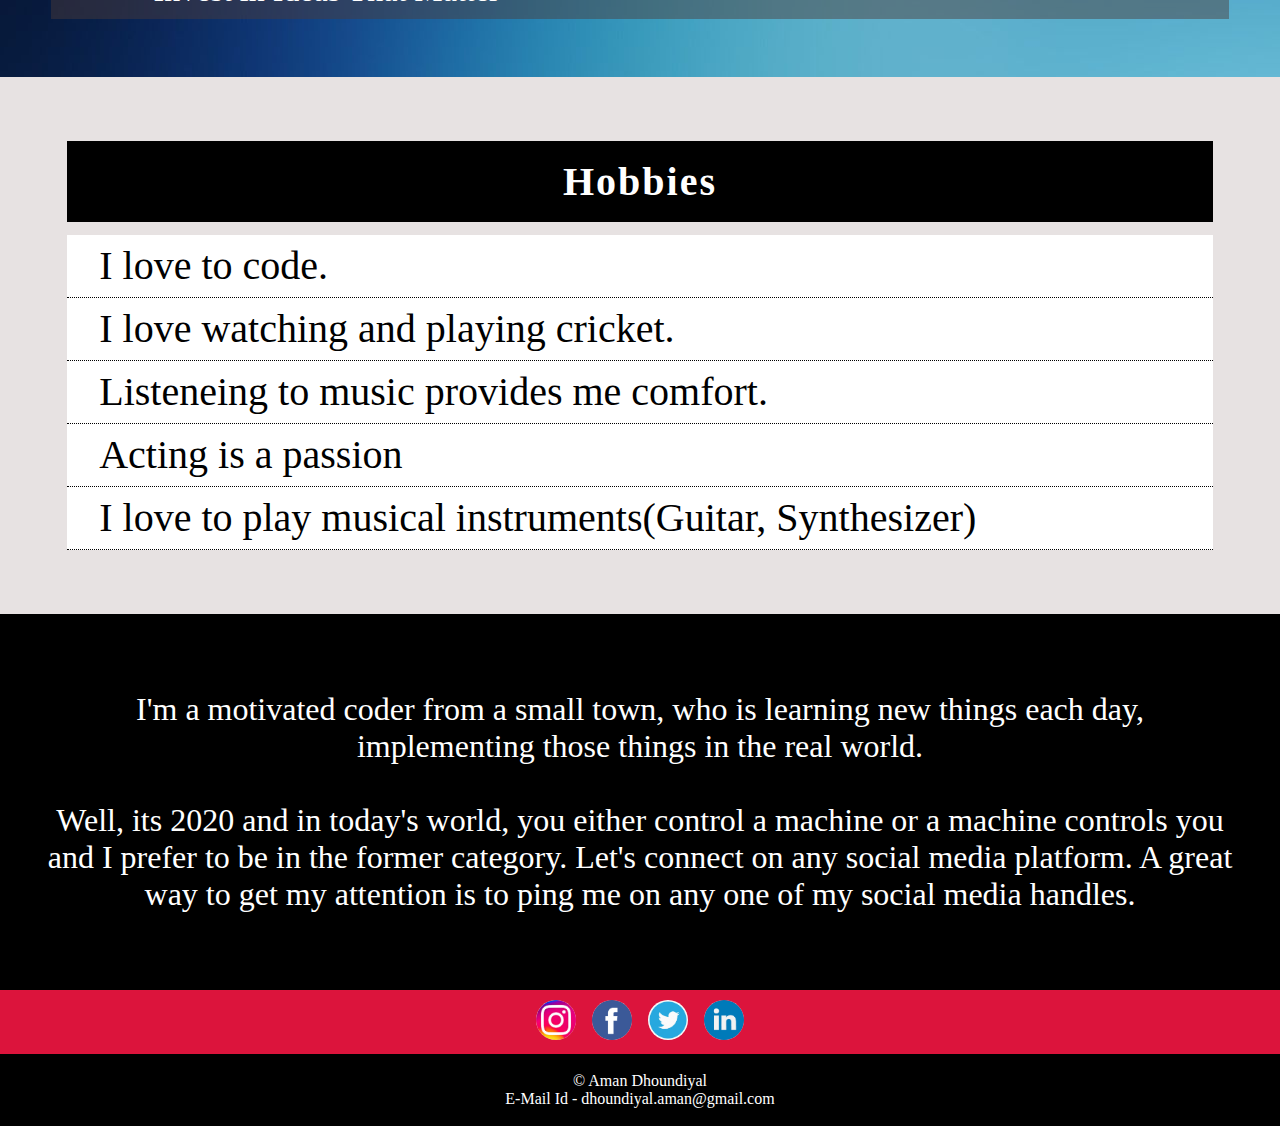
==== commit b8f9012d: "Update index.html" ====
--- a/index.html
+++ b/index.html
@@ -124,6 +124,7 @@
             <a href="tweet.html"><li>Tweet Letter-count</li></a>
             <a href="encryp.html"><li>Encryption-Decryption</li></a>
             <a href="snakesladder.html"><li>Snakes and Ladders</li></a>
+            <a href="https://guarded-wildwood-83033.herokuapp.com/"><li>Know Weather App</li></a>
         </ul>
     </div>
 
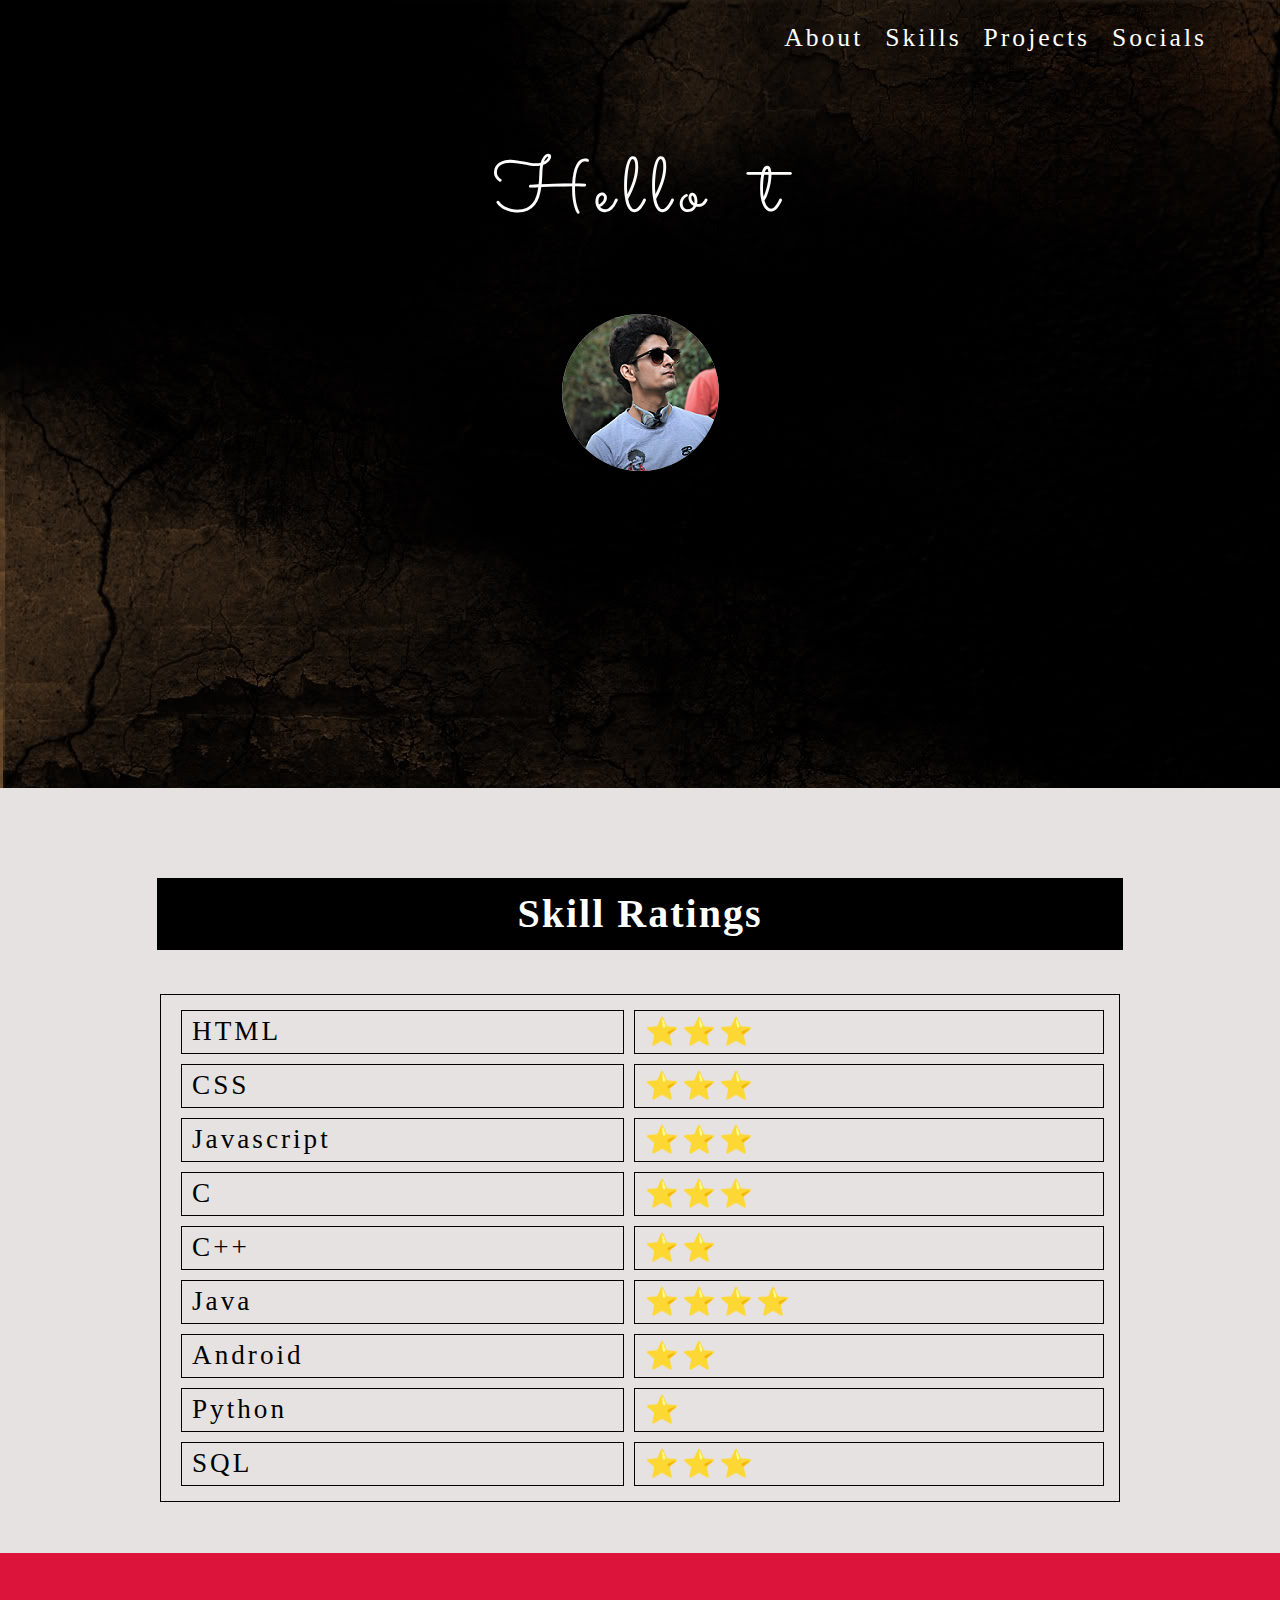
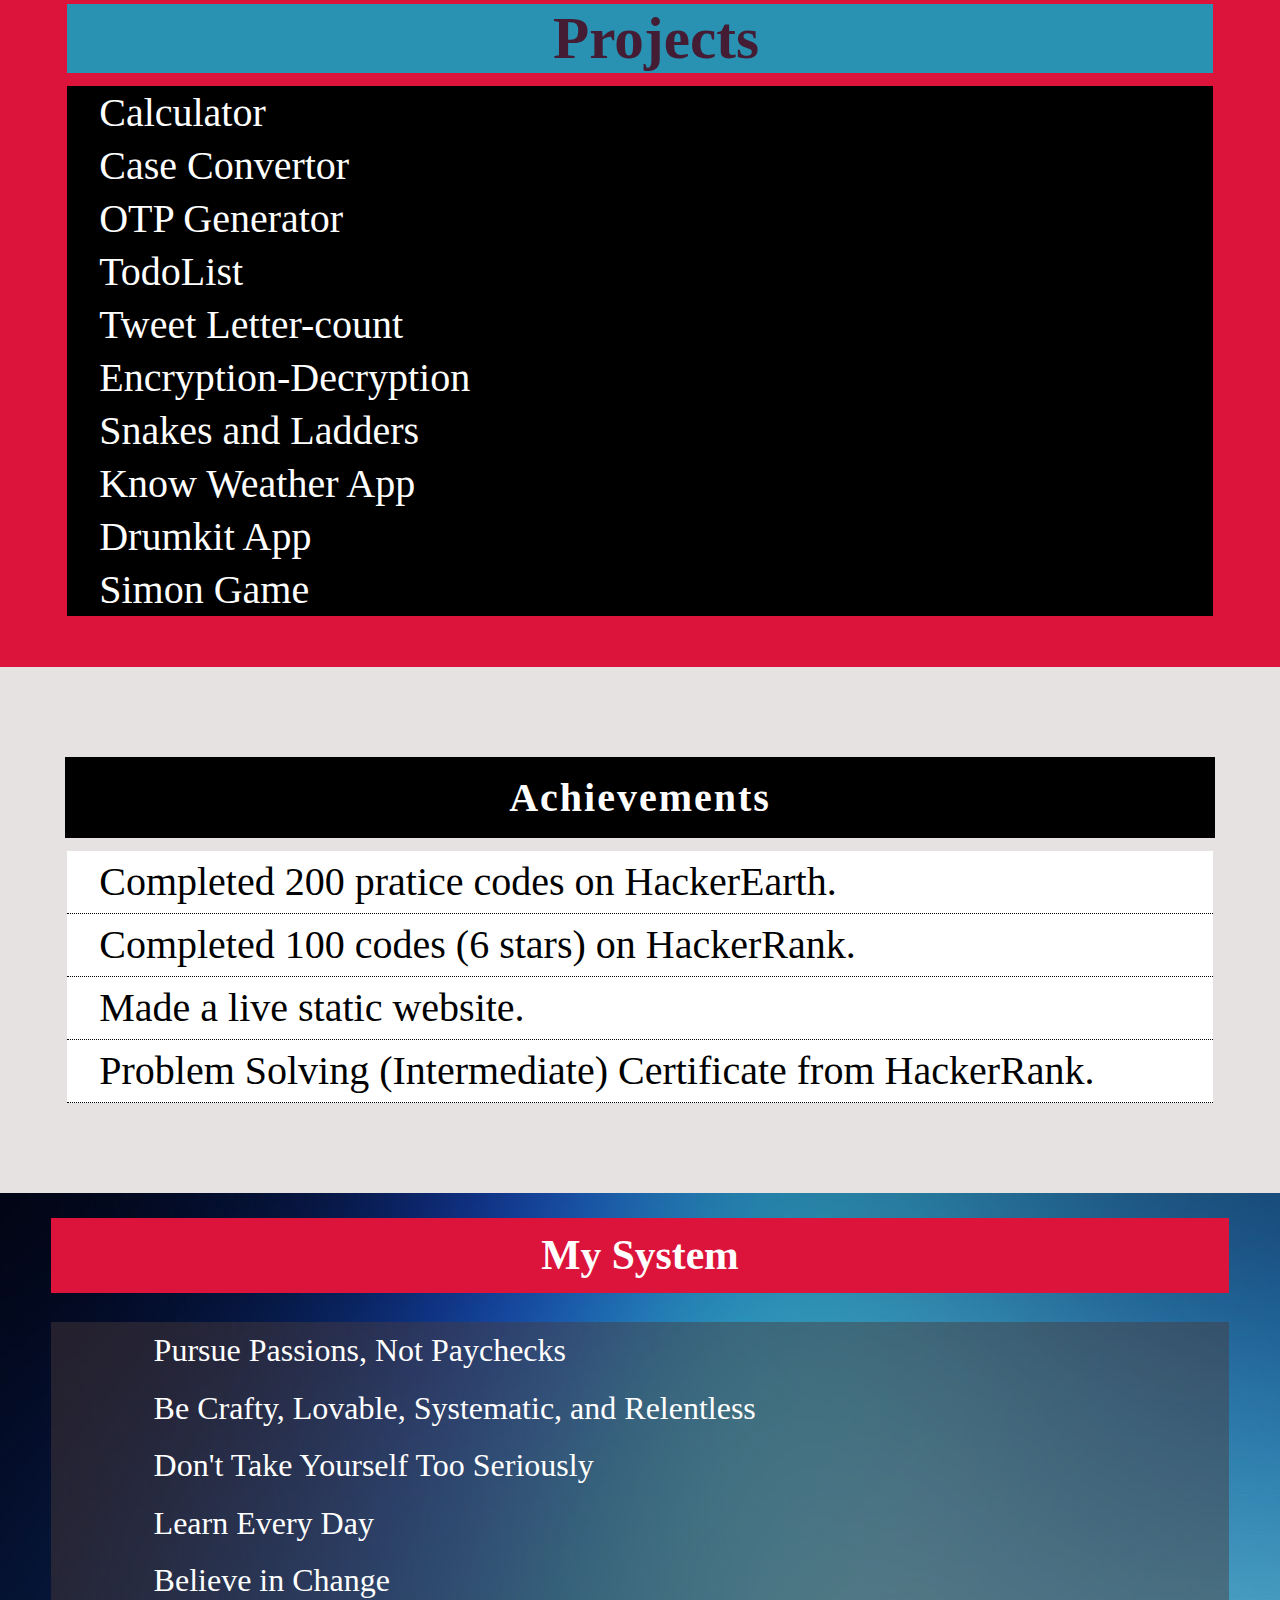
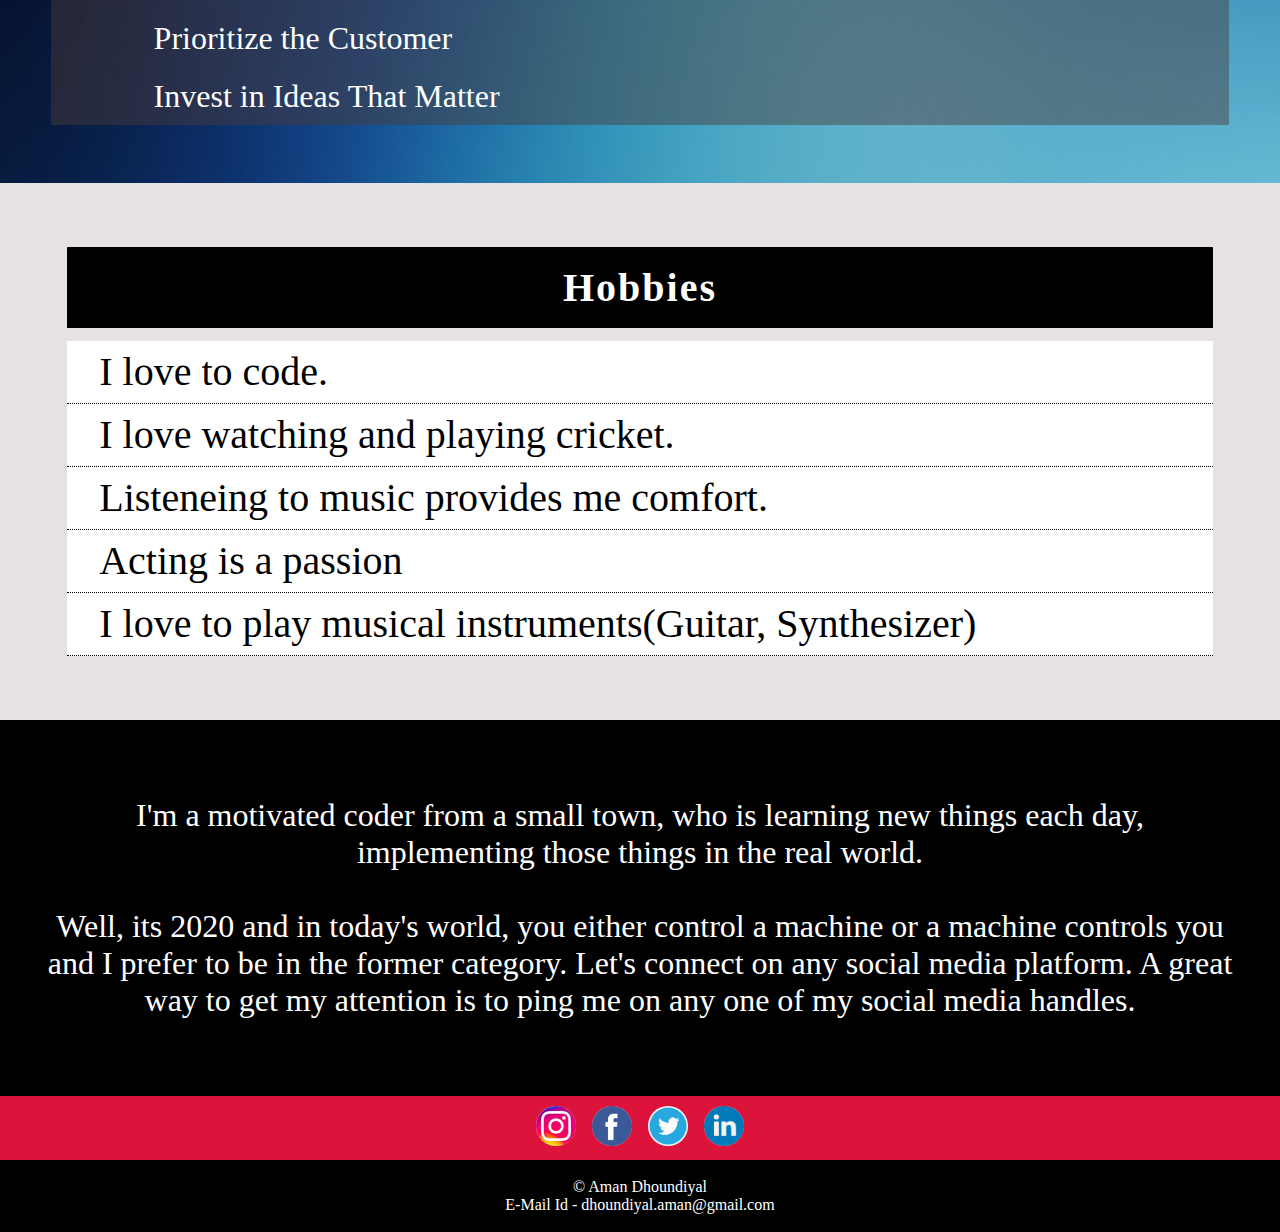
==== commit ba39a32e: "Update index.html" ====
--- a/index.html
+++ b/index.html
@@ -125,6 +125,8 @@
             <a href="encryp.html"><li>Encryption-Decryption</li></a>
             <a href="snakesladder.html"><li>Snakes and Ladders</li></a>
             <a href="https://guarded-wildwood-83033.herokuapp.com/"><li>Know Weather App</li></a>
+            <a href="Drum_Kit/index.html"><li>Drumkit App</li></a>
+            <a href="Simon Game Challenge Completed/index.html"><li>Simon Game</li></a>
         </ul>
     </div>
 
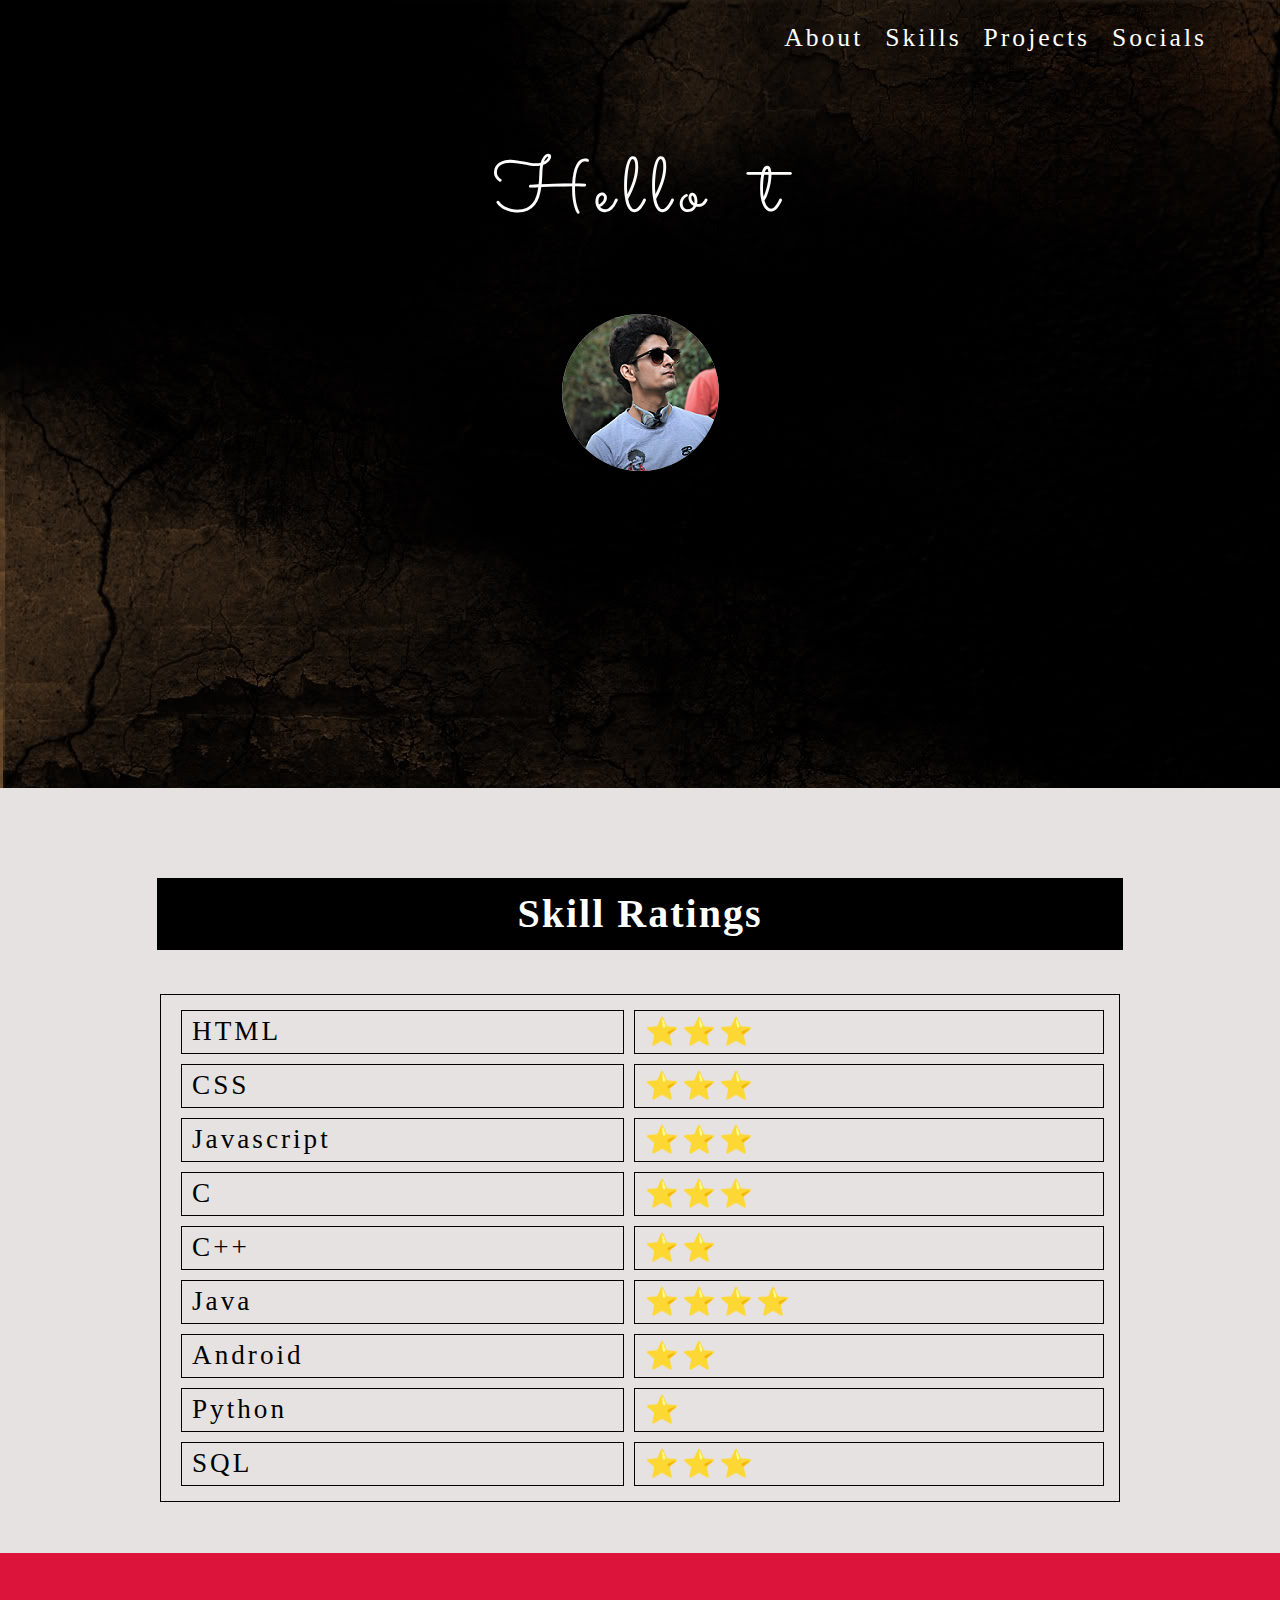
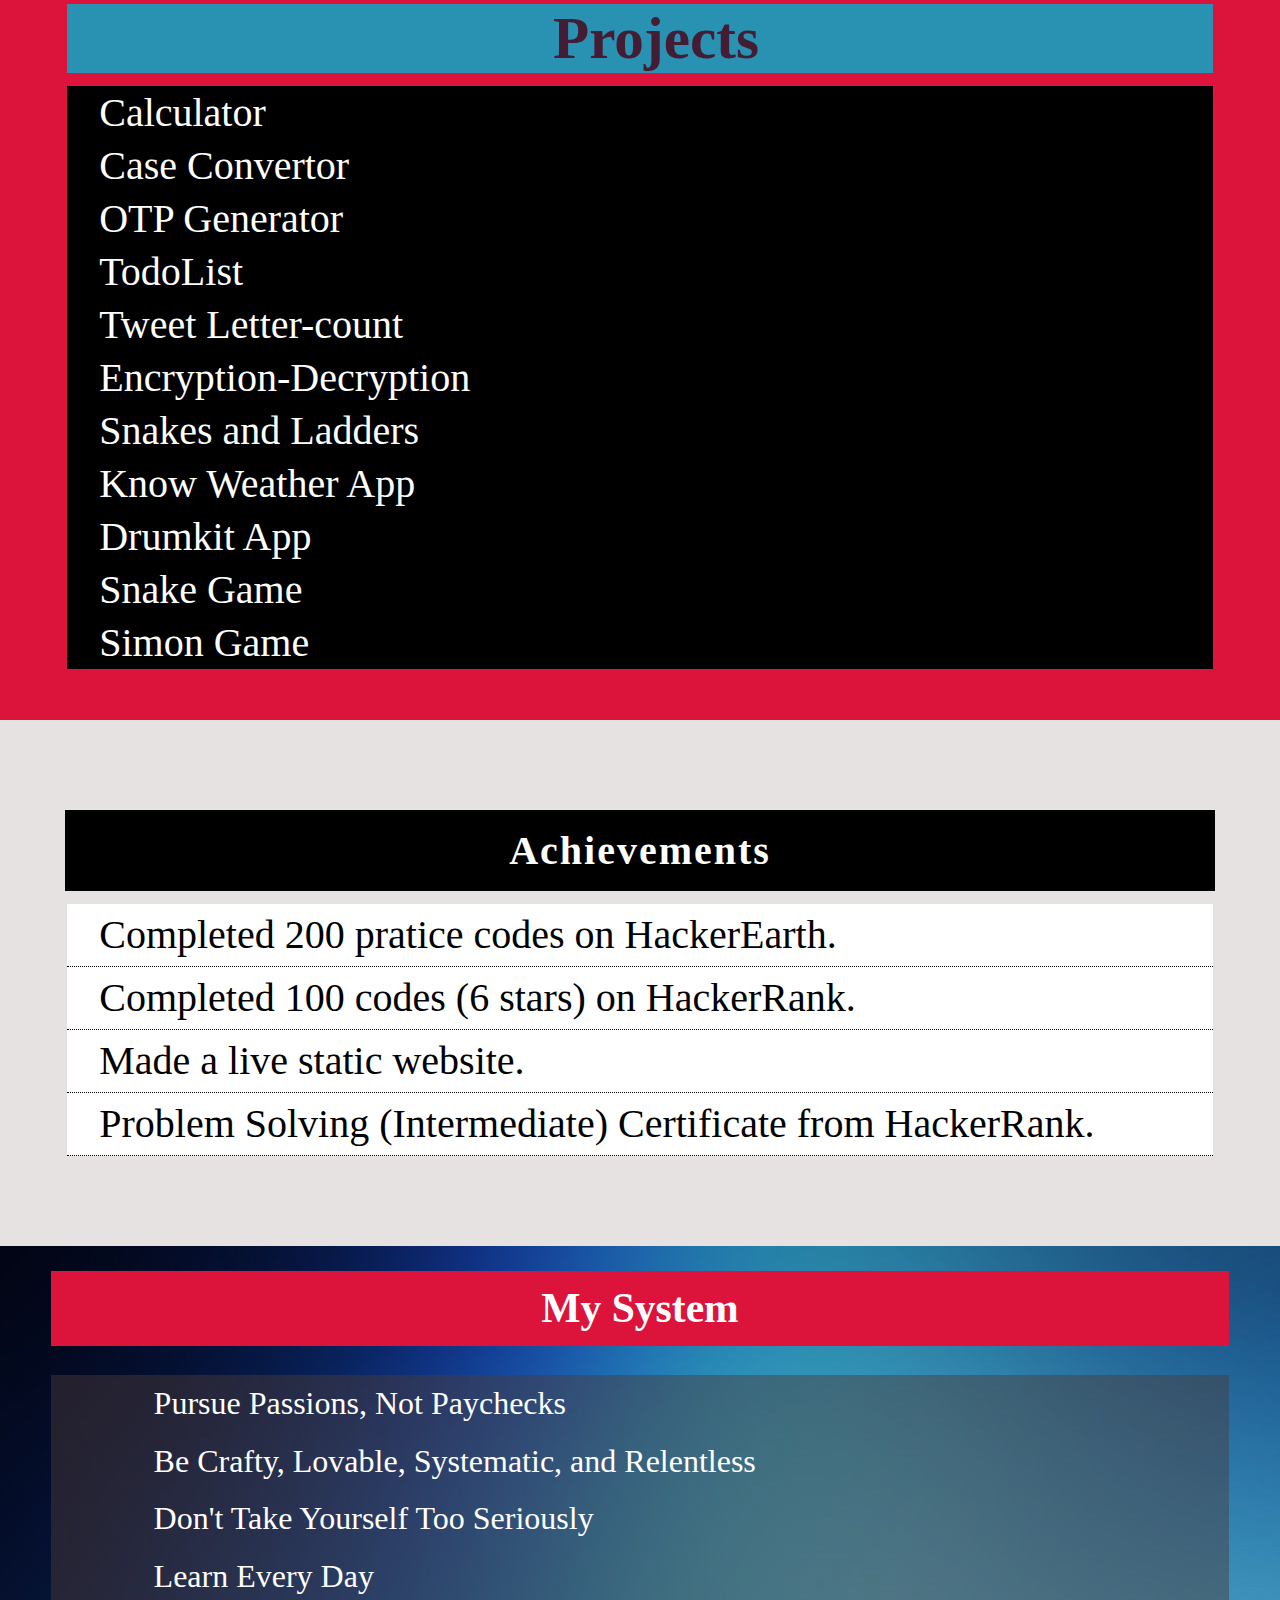
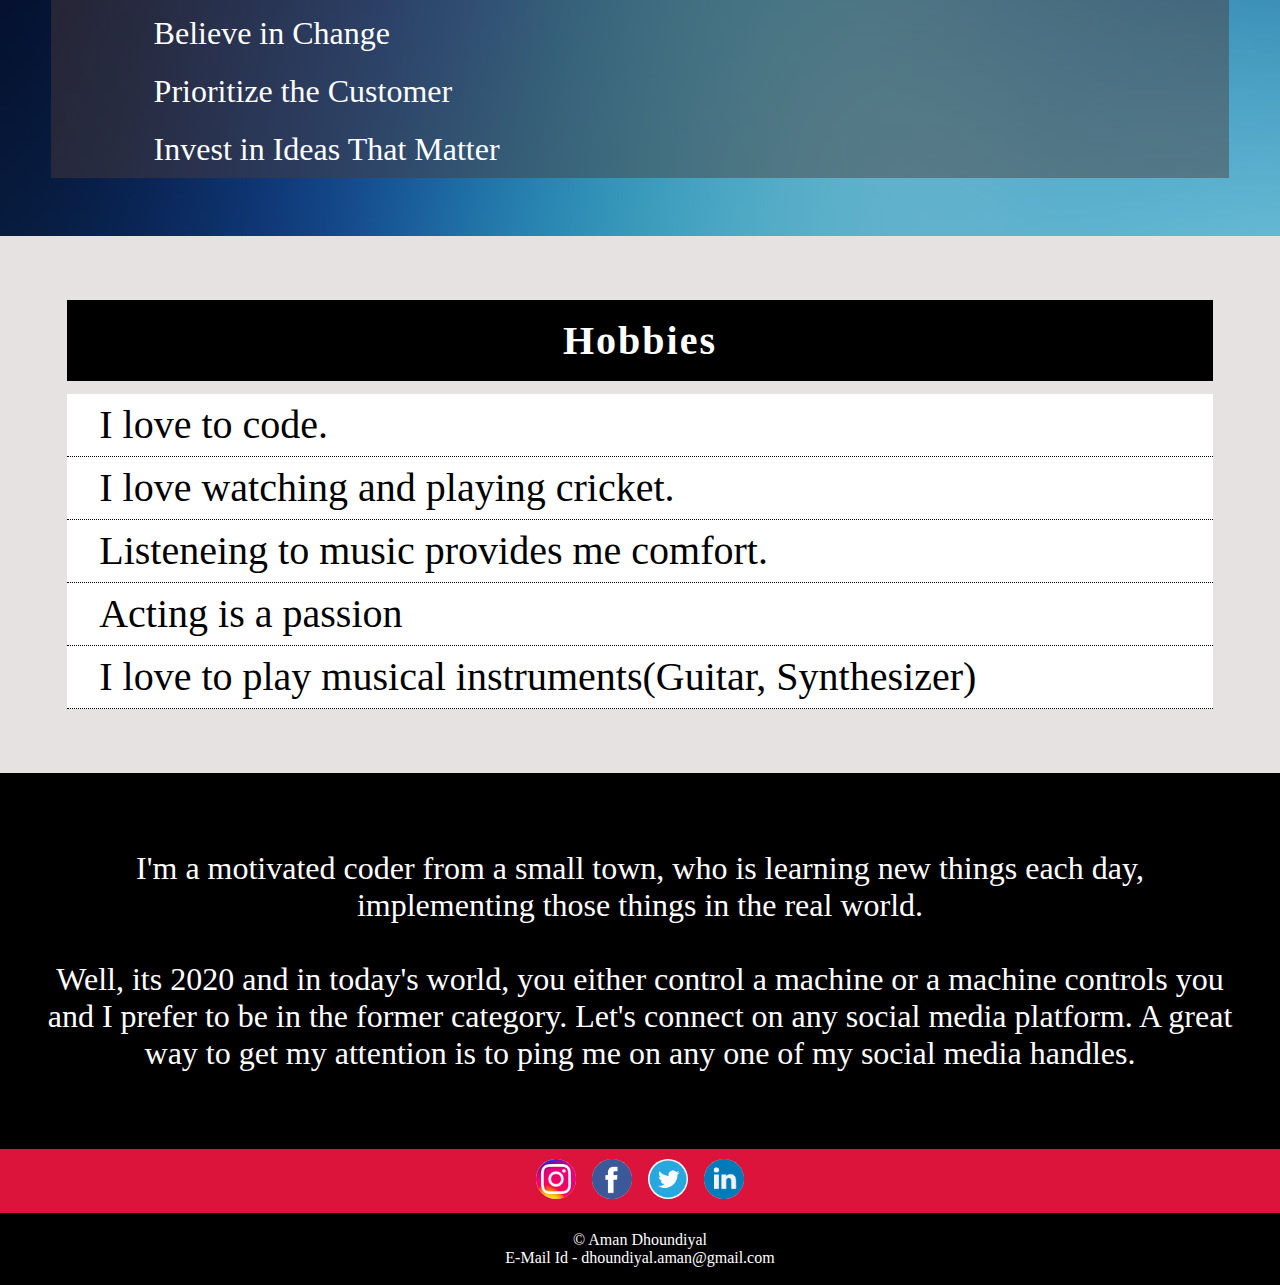
==== commit 72f2da75: "Update index.html" ====
--- a/index.html
+++ b/index.html
@@ -123,9 +123,10 @@
             <a href="todolist.html"><li>TodoList</li></a>
             <a href="tweet.html"><li>Tweet Letter-count</li></a>
             <a href="encryp.html"><li>Encryption-Decryption</li></a>
-            <a href="snakesladder.html"><li>Snakes and Ladders</li></a>
+            <a href="Snakes and ladder/snakesladder.html"><li>Snakes and Ladders</li></a>
             <a href="https://guarded-wildwood-83033.herokuapp.com/"><li>Know Weather App</li></a>
             <a href="Drum_Kit/index.html"><li>Drumkit App</li></a>
+            <a href="Aman's Snake/index.html"><li>Snake Game</li></a>
             <a href="Simon Game Challenge Completed/index.html"><li>Simon Game</li></a>
         </ul>
     </div>
